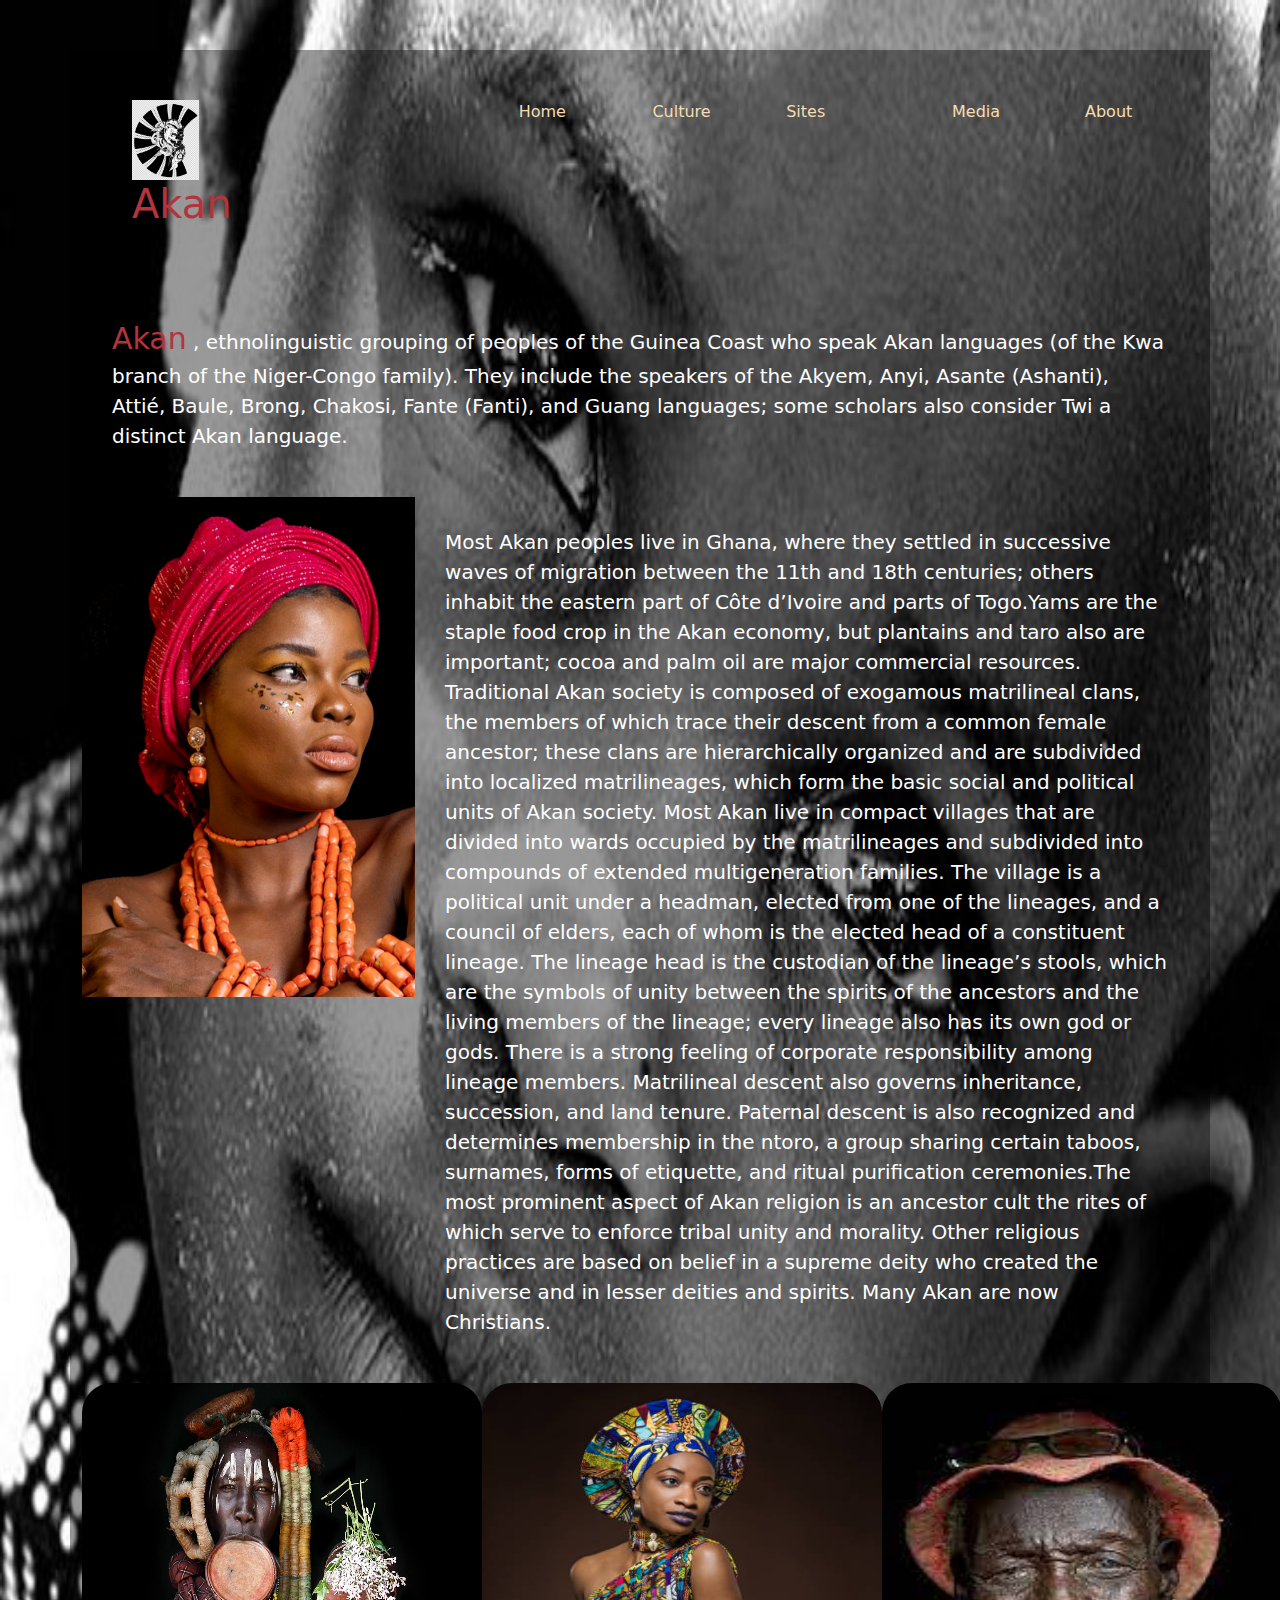
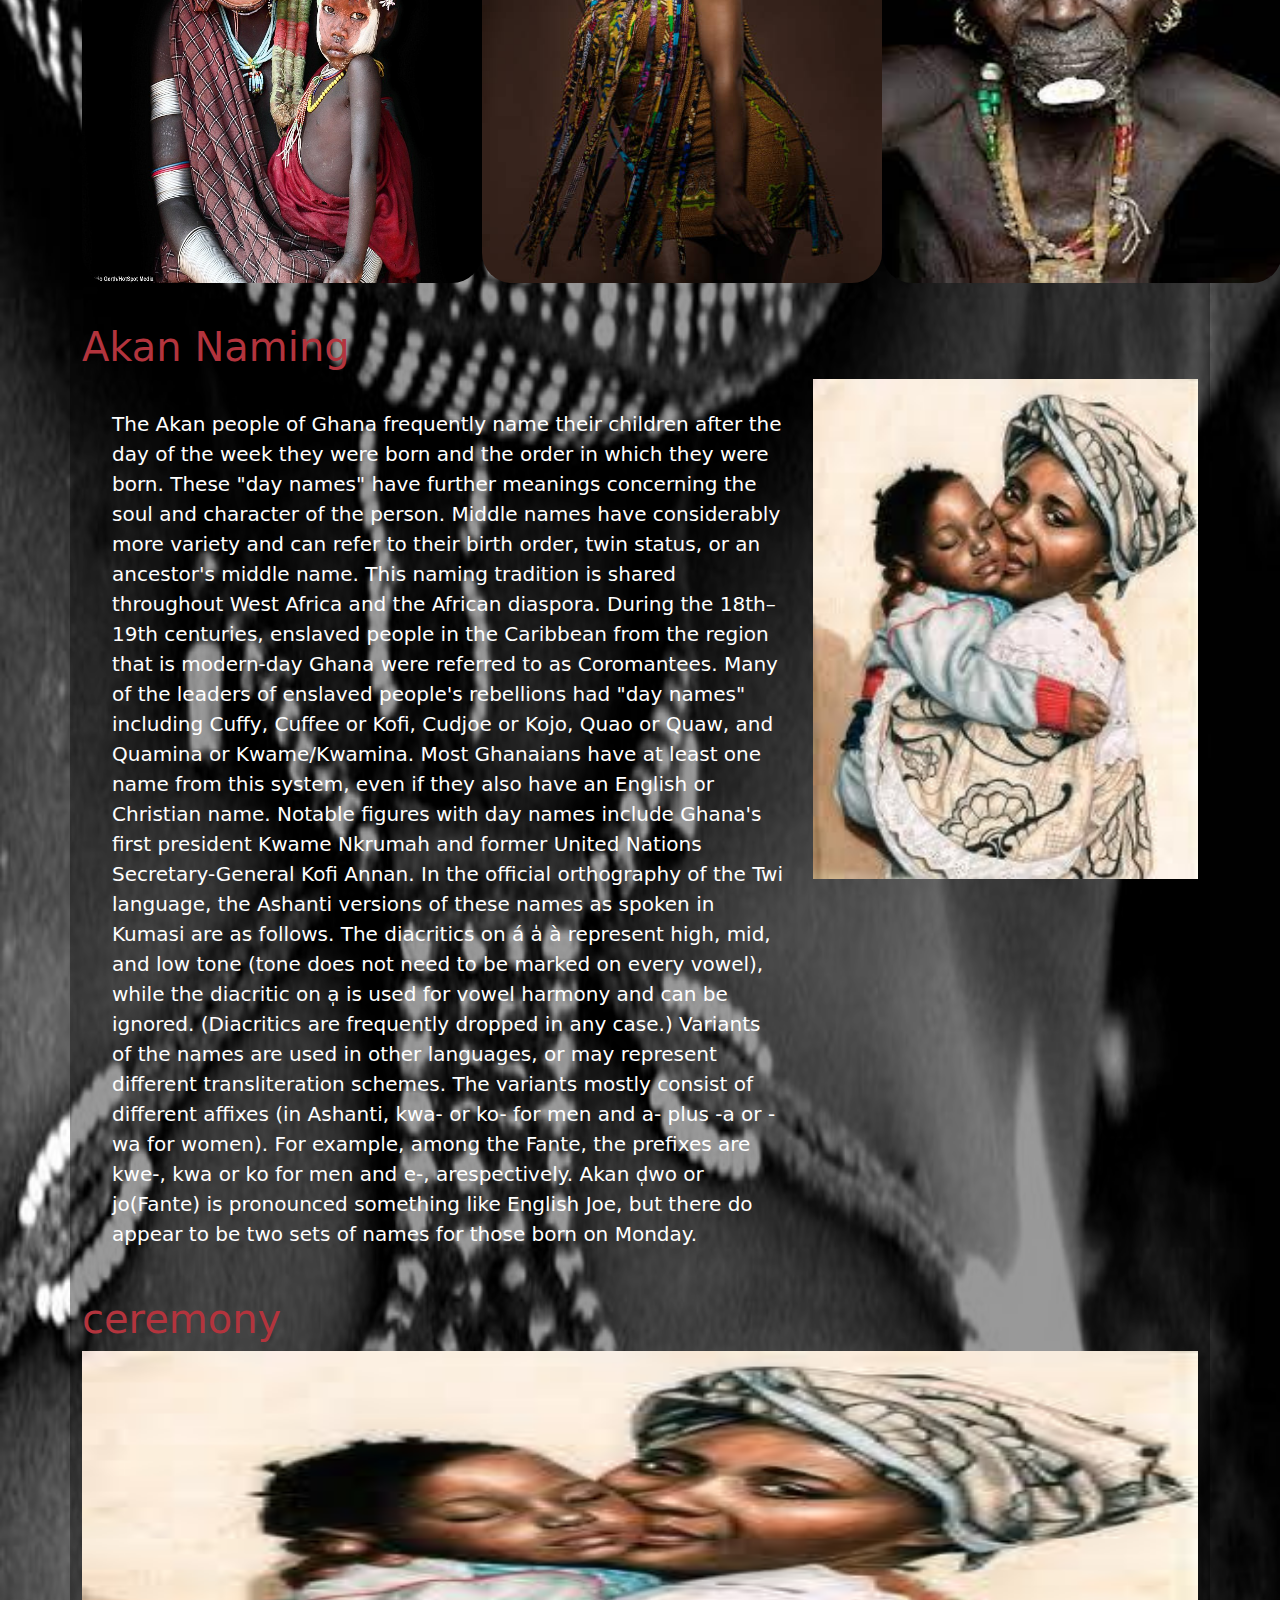
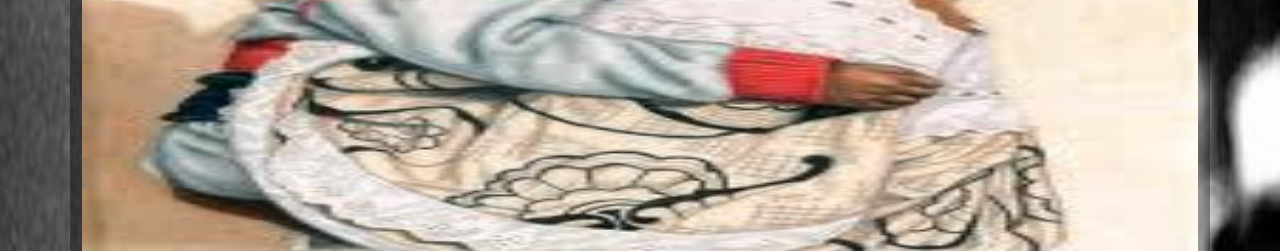
==== akan.html @ c2993069 "styled the about akan section and added naming history" ====
<!DOCTYPE html>
<html lang="en">

<head>
    <meta charset="UTF-8">
    <meta http-equiv="X-UA-Compatible" content="IE=edge">
    <meta name="viewport" content="width=device-width, initial-scale=1.0">
    <link rel="stylesheet" href="akan.css">
    <script src="js/bootstrap.bundle.js"></script>
    <link rel="stylesheet" href="akan.js">
    <link rel="stylesheet" href="css/bootstrap.css">
    <link rel="stylesheet" href="https://pro.fontawesome.com/releases/v5.10.0/css/all.css"
        integrity="sha384-AYmEC3Yw5cVb3ZcuHtOA93w35dYTsvhLPVnYs9eStHfGJvOvKxVfELGroGkvsg+p" crossorigin="anonymous" />
    <title>Akan</title>
</head>

<body>

    <!-- Start of navigation -->
    <div class="container">
        <div class="head">
            <div class="row">
                <div class="col-md-4">
                    <div class="col-md-7">
                        <div id="image">
                            <img src="img/akan.png" alt="image" height="80px">
                            <h1>Akan</h1>
                        </div>
                    </div>


                </div>
                <div class="col-md-5" id="navigation">
                    <ul>
                        <div class="row">
                            <div class="col-md-4">
                                <li><a href="index.html">Home</a></li>

                            </div>

                            <div class="col-md-4">
                                <li><a href="">Culture</a></li>

                            </div>

                            <div class="col-md-4">
                                <li><a href="">Sites</a></li>

                            </div>
                        </div>
                    </ul>

                </div>

                <div class="col-md-3" id="navigation">
                    <ul>
                        <div class="row">

                            <div class="col-md-7">
                                <li><a href="">Media</a></li>

                            </div>

                            <div class="col-md-5">
                                <li><a href="">About</a></li>

                            </div>
                        </div>
                    </ul>

                </div>

            </div>
        </div>

        <!-- End of navigation -->


        <!-- Start of more on Akan -->

        <div id="more">
            <div class="more">
                <p id="paragraph">
                    <span>Akan</span>
                    , ethnolinguistic grouping of peoples of the Guinea Coast who speak Akan languages (of the Kwa
                    branch of the Niger-Congo family). They include the
                    speakers of the Akyem, Anyi, Asante (Ashanti), Attié, Baule, Brong, Chakosi, Fante (Fanti), and
                    Guang languages; some scholars also consider Twi a distinct Akan language.
                </p>
            </div>
        </div>

        <div class="content">
            <div id="content">
                <div id="flex">
                    <div class="flex">

                        <img src="img/land00.jpg" alt="image" height="500px">

                    </div>

                    <div class="flex">
                        <p id="paragraph">
                            Most Akan peoples live in Ghana, where they settled in successive waves of migration between the 11th and 18th centuries; others inhabit the eastern part of Côte d’Ivoire and parts of Togo.Yams are the staple food crop in the Akan economy, but plantains and taro also are important; cocoa and palm oil are major commercial resources.

                            Traditional Akan society is composed of exogamous matrilineal clans, the members of which trace their descent from a common female ancestor; these clans are hierarchically organized and are subdivided into localized matrilineages, which form the basic social and political units of Akan society. Most Akan live in compact villages that are divided into wards occupied by the matrilineages and subdivided into compounds of extended multigeneration families. The village is a political unit under a headman, elected from one of the lineages, and a council of elders, each of whom is the elected head of a constituent lineage. The lineage head is the custodian of the lineage’s stools, which are the symbols of unity between the spirits of the ancestors and the living members of the lineage; every lineage also has its own god or gods. There is a strong feeling of corporate responsibility among lineage members. Matrilineal descent also governs inheritance, succession, and land tenure. Paternal descent is also recognized and determines membership in the ntoro, a group sharing certain taboos, surnames, forms of etiquette, and ritual purification ceremonies.The most prominent aspect of Akan religion is an ancestor cult the rites of which serve to enforce tribal unity and morality. Other religious practices are based on belief in a supreme deity who created the universe and in lesser deities and spirits. Many Akan are now Christians.
                        </p>

                    </div>
                </div>

            </div>
        </div>


        <!-- Stop of more on Akan  -->

        <!-- Start of Display -->

        <div class="disp">
            <div id="disp">
                <div class="flex0">
                    <img src="img/02.jpg" alt="img">
                </div>

                <div class="flex0">
                    <img src="img/01.jpg" alt="img">
                </div>

                <div class="flex0">
                    <img src="img/03.jpeg" alt="img">
                </div>
            </div>
        </div>

          <!-- End of Display -->



        <!-- Start of content -->

        <!-- <div class="namimg">
            <div id="naming">
                
                
            </div>
        </div> -->


        <div class="content">
            <div id="content">
                <div class="box">
                    <div id="box">
                        <h1>Akan Naming</h1>
                    </div>
                </div>
                <div id="flex">


                    <div class="flex">
                        <p id="paragraph">
                            The Akan people of Ghana frequently name their children after the day of the week they were born and the order in which they were born. These "day names" have further meanings concerning the soul and character of the person. Middle names have considerably more variety and can refer to their birth order, twin status, or an ancestor's middle name.

                            This naming tradition is shared throughout West Africa and the African diaspora. During the 18th–19th centuries, enslaved people in the Caribbean from the region that is modern-day Ghana were referred to as Coromantees. Many of the leaders of enslaved people's rebellions had "day names" including Cuffy, Cuffee or Kofi, Cudjoe or Kojo, Quao or Quaw, and Quamina or Kwame/Kwamina.
                            
                            Most Ghanaians have at least one name from this system, even if they also have an English or Christian name. Notable figures with day names include Ghana's first president Kwame Nkrumah and former United Nations Secretary-General Kofi Annan.
                            
                            In the official orthography of the Twi language, the Ashanti versions of these names as spoken in Kumasi are as follows. The diacritics on á a̍ à represent high, mid, and low tone (tone does not need to be marked on every vowel), while the diacritic on a̩ is used for vowel harmony and can be ignored. (Diacritics are frequently dropped in any case.) Variants of the names are used in other languages, or may represent different transliteration schemes. The variants mostly consist of different affixes (in Ashanti, kwa- or ko- for men and a- plus -a or -wa for women). For example, among the Fante, the prefixes are kwe-, kwa or ko for men and e-, arespectively. Akan d̩wo or jo(Fante) is pronounced something like English Joe, but there do appear to be two sets of names for those born on Monday.
                        </p>

                    </div>

                    <div class="flex">

                        <img src="img/land2.jpg" alt="image" height="500px">
                        

                    </div>
                </div>

            </div>
            <div class="ceremony">
                <h1>ceremony</h1>

                <img src="img/land2.jpg" alt="image" width="100%" height="500px">

            </div>
           
        </div>



        <!-- Stop of content -->

        


    </div>


    <script src="js/script.js"></script>
</body>

</html>
---- akan.css ----
*{
    text-decoration: none;
    list-style: none;
}
html{
    scroll-behavior: smooth;
}
h1{
    color: rgb(179,52,61);
    font-weight: bolder;
}
.row a{
    text-decoration: none;
    padding: 8px;
    color: wheat;
    transition: .6 ease-in-out;
}
.row a:hover{
    background-color:  rgb(179,52,61);
    color: white;
    padding: 20px;
    border-radius: 20px;
}


.head{
    margin-top: 50px;
    list-style: none;
    padding: 50px;
    
    /* background-color: aquamarine; */
}
.container{
    background-color: rgba(0, 0, 0, 0.4);
    background-size: 100% 100%;
    background-repeat: no-repeat;
    height: auto;   
    
}
body{
    background-image: url("img/kid.jpg");
    background-size: 100% 100%;
    background-repeat: no-repeat;
    height: auto; 
    
}

/* end of Navigation */


#paragraph{
    color: white;
    padding: 30px;
    font-size: 20px;
    
}
#paragraph:hover{
    color:wheat;
    font-size: 30px;
    background-color: rgba(0, 0, 0, 0.9);
    /* background-image: url("img/kid.jpg"); */
    background-size: 100% 100%;
    background-repeat: no-repeat;
    border-radius: 30px;
 
   
    
}
span{
    color:  rgb(179,52,61);
    font-size: 30px;
}
#disp{
    display: flex;
    justify-content: space-evenly;
}
.flex{
    display: flex;
}
#flex{
    display: flex;
}
   
    

.flex0 img{
    width: 400px;
    height: 500px;
    border-radius: 30px;
    
}
.box{
    padding-top: 40px;
}
.ceremony img{
    align-items: center;
    justify-content: center;
}
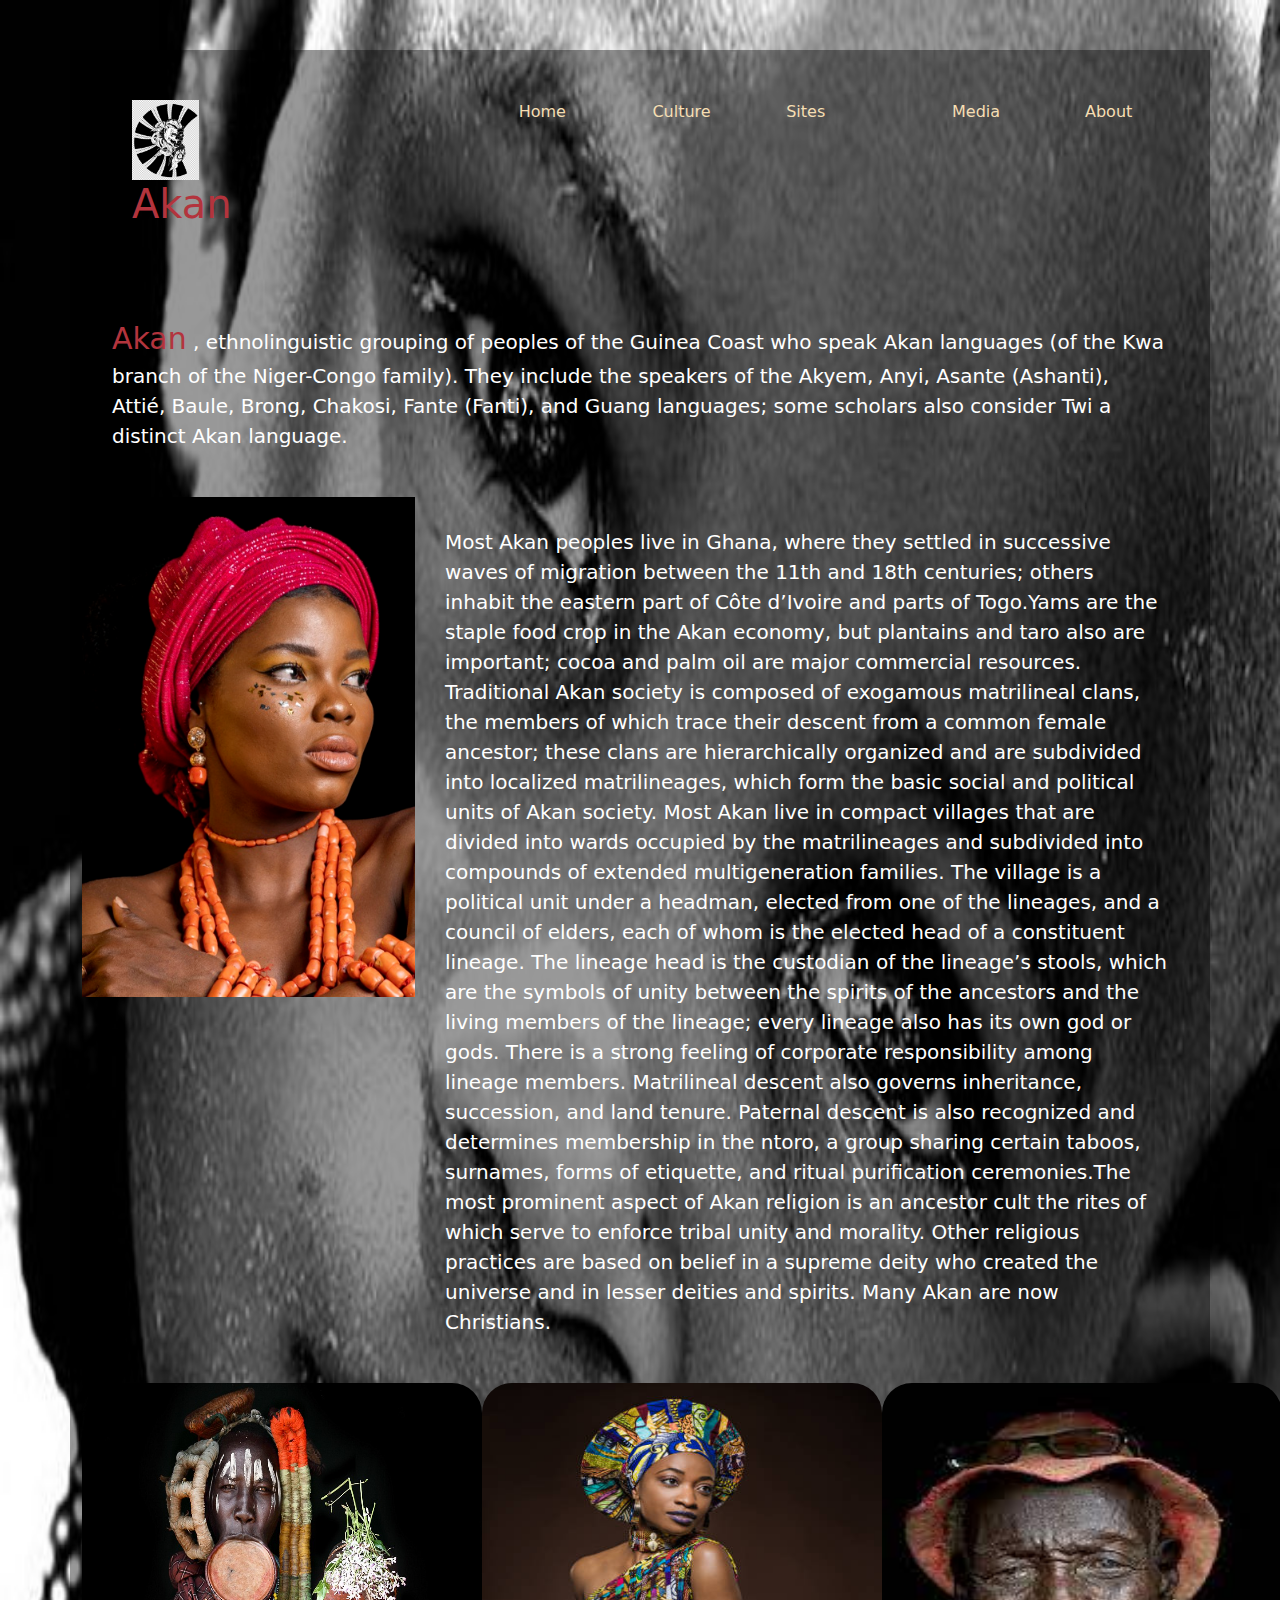
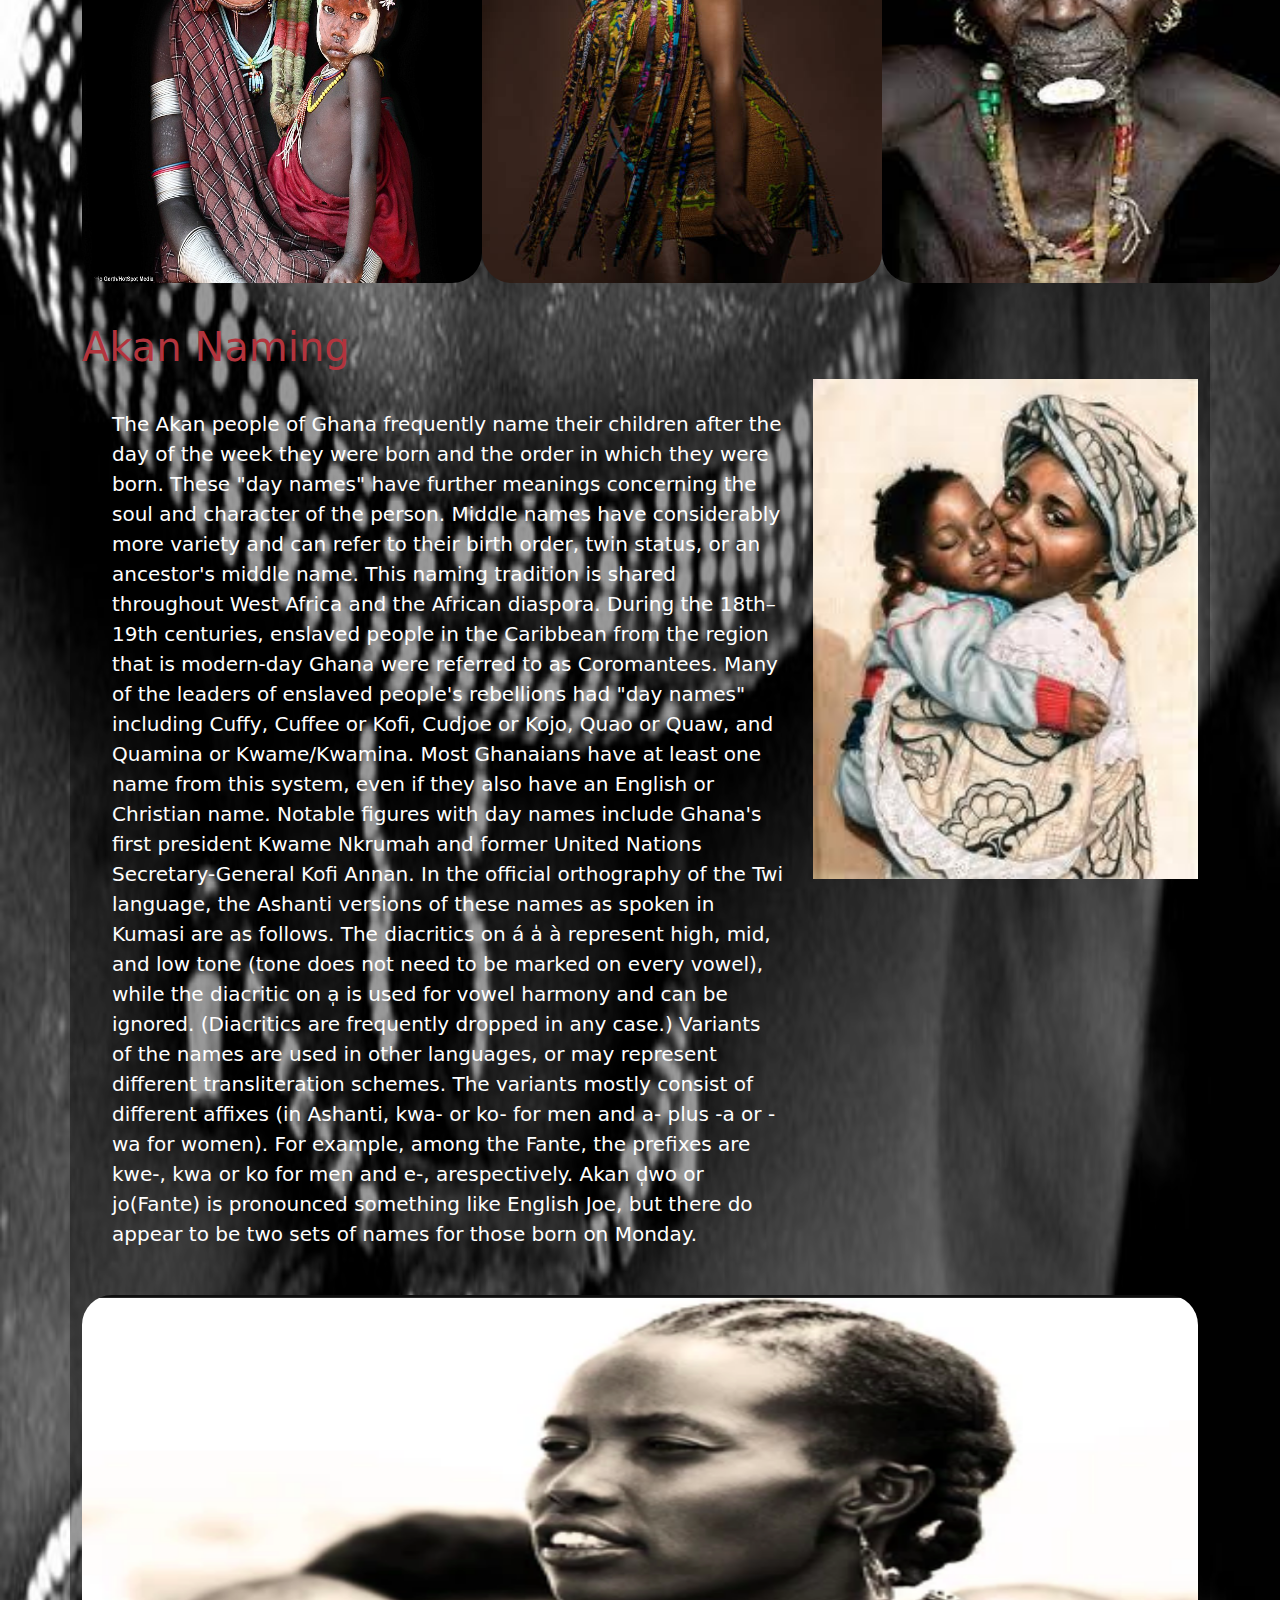
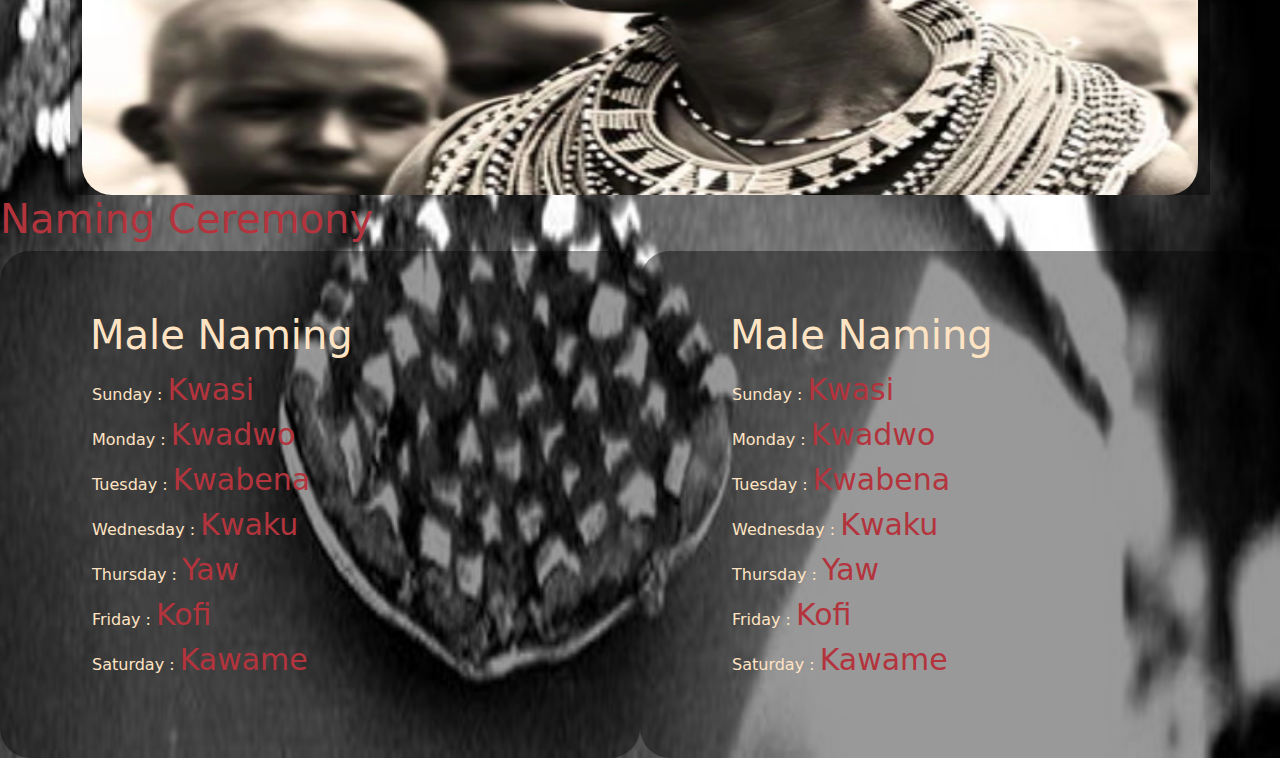
==== commit 9088baa5: "added a naming ceremony" ====
--- a/akan.html
+++ b/akan.html
@@ -147,7 +147,7 @@
         </div> -->
 
 
-        <div class="content">
+        
             <div id="content">
                 <div class="box">
                     <div id="box">
@@ -180,9 +180,9 @@
 
             </div>
             <div class="ceremony">
-                <h1>ceremony</h1>
-
-                <img src="img/land2.jpg" alt="image" width="100%" height="500px">
+                
+
+                <img src="img/New.png" alt="image" width="100%" height="500px">
 
             </div>
            
@@ -192,8 +192,97 @@
 
         <!-- Stop of content -->
 
-        
-
+        <div class="content">  
+            <div id="content">
+                <h1>Naming Ceremony</h1>
+            </div> 
+            <div class="name">
+                <div id="flex">
+                    <div id="fl">
+                    <h3>Male Naming</h3>
+                    <ol>
+                        <li>
+                            Sunday : <span id="kawasi">Kwasi</span>
+ 
+                        </li>
+
+                        <li>
+                            Monday : <span id="kawasi">Kwadwo</span>
+ 
+                        </li>
+
+                        <li>
+                            Tuesday : <span id="kawasi">Kwabena</span>
+ 
+                        </li>
+
+                        <li>
+                            Wednesday : <span id="kawasi">Kwaku</span>
+ 
+                        </li>
+
+                        <li>
+                            Thursday : <span id="kawasi">Yaw</span>
+ 
+                        </li>
+
+                        <li>
+                            Friday : <span id="kawasi">Kofi</span>
+ 
+                        </li>
+
+                        <li>
+                            Saturday : <span id="kawasi">Kawame</span>
+ 
+                        </li>
+                  
+                    </ol>
+                </div>
+
+                <div id="fl">
+                    <h3>Male Naming</h3>
+                    <ol>
+                        <li>
+                            Sunday : <span id="kawasi">Kwasi</span>
+ 
+                        </li>
+
+                        <li>
+                            Monday : <span id="kawasi">Kwadwo</span>
+ 
+                        </li>
+
+                        <li>
+                            Tuesday : <span id="kawasi">Kwabena</span>
+ 
+                        </li>
+
+                        <li>
+                            Wednesday : <span id="kawasi">Kwaku</span>
+ 
+                        </li>
+
+                        <li>
+                            Thursday : <span id="kawasi">Yaw</span>
+ 
+                        </li>
+
+                        <li>
+                            Friday : <span id="kawasi">Kofi</span>
+ 
+                        </li>
+
+                        <li>
+                            Saturday : <span id="kawasi">Kawame</span>
+ 
+                        </li>
+                  
+                    </ol>
+                </div>
+                
+
+            </div>
+        </div>
 
     </div>
 
--- a/akan.css
+++ b/akan.css
@@ -93,6 +93,29 @@
     padding-top: 40px;
 }
 .ceremony img{
-    align-items: center;
-    justify-content: center;
+  border-radius: 30px;
 }
+#fl{
+    width: 50%;
+    padding: 60px;
+    background-color: rgba(0, 0, 0, 0.4);
+    border-radius: 30px;
+  
+}
+#fl:hover{
+  
+    background-color: rgba(0, 0, 0, 0.9);
+    color: whitesmoke;
+  
+}
+#fl h3{
+    color: bisque;
+    font-size: 40px;
+    padding-left: 30px;
+}
+h3{
+    pad
+}
+#fl ol li{
+    color: bisque;
+}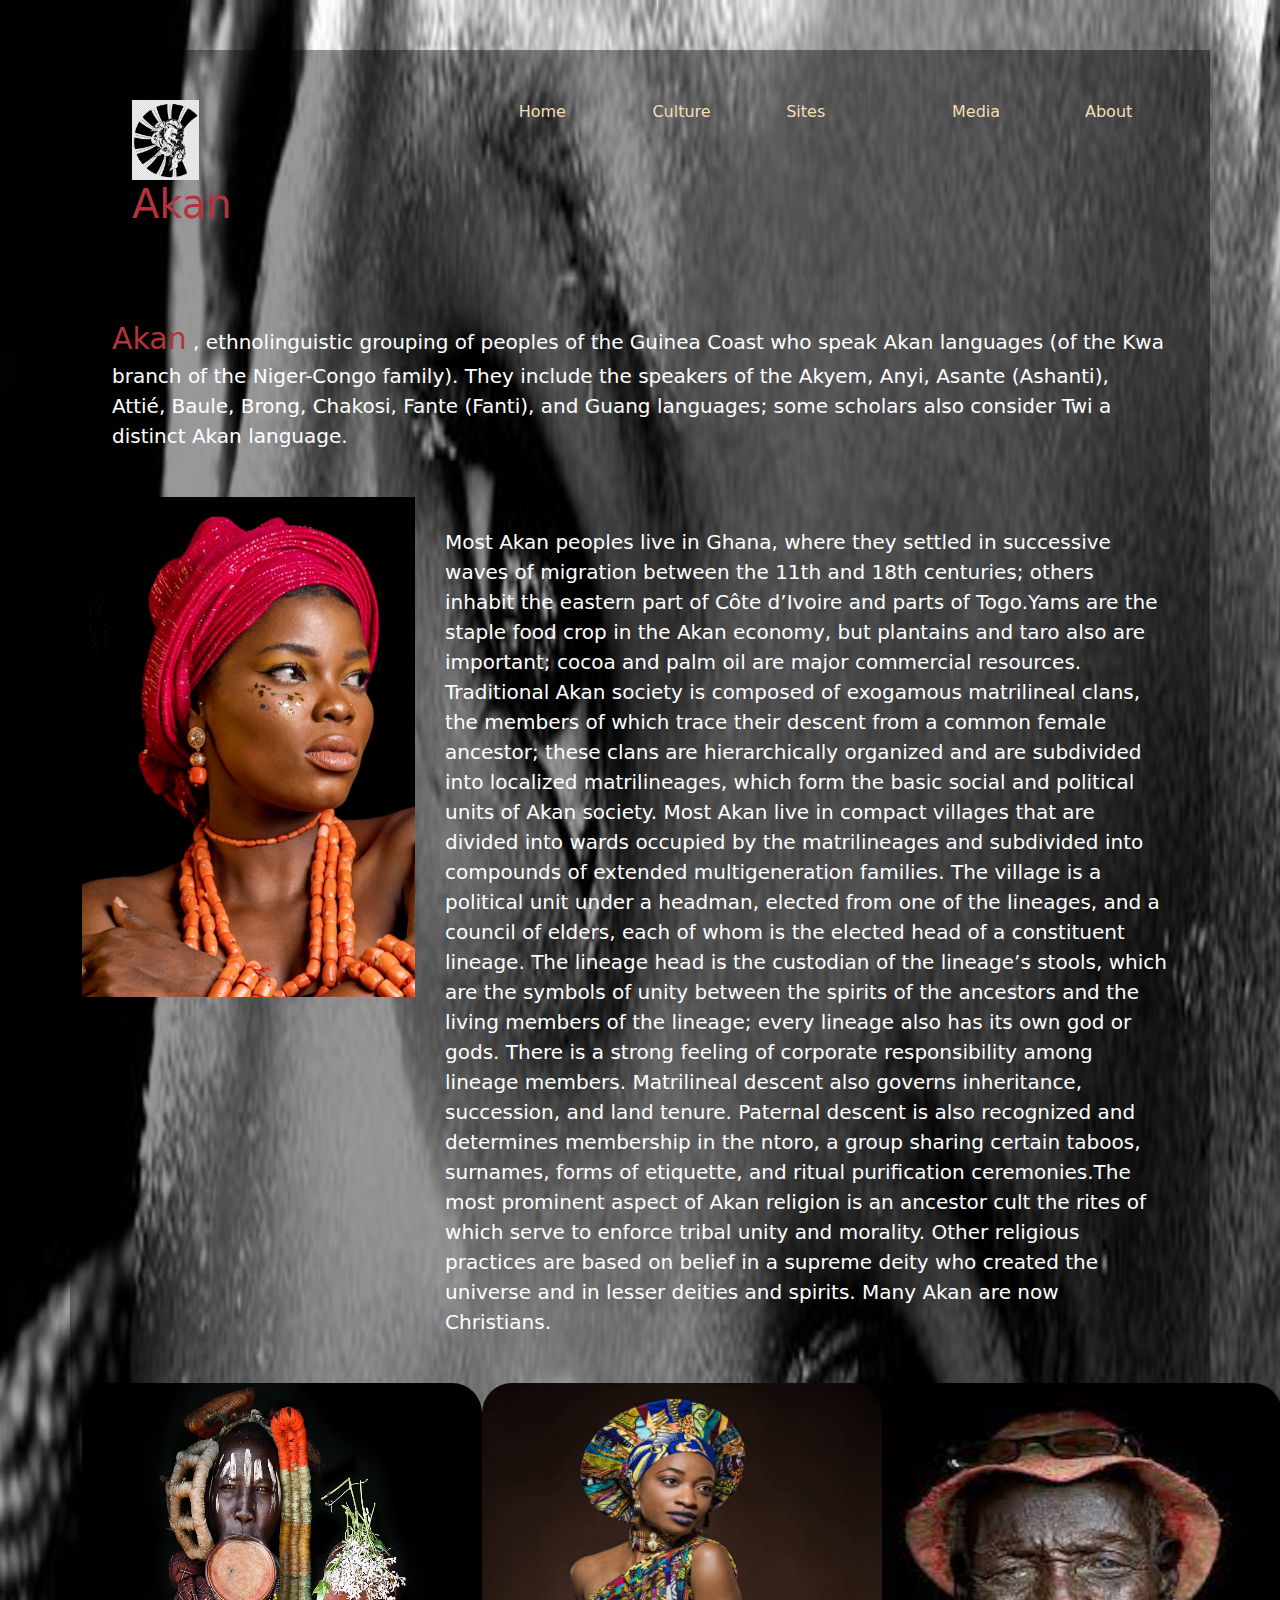
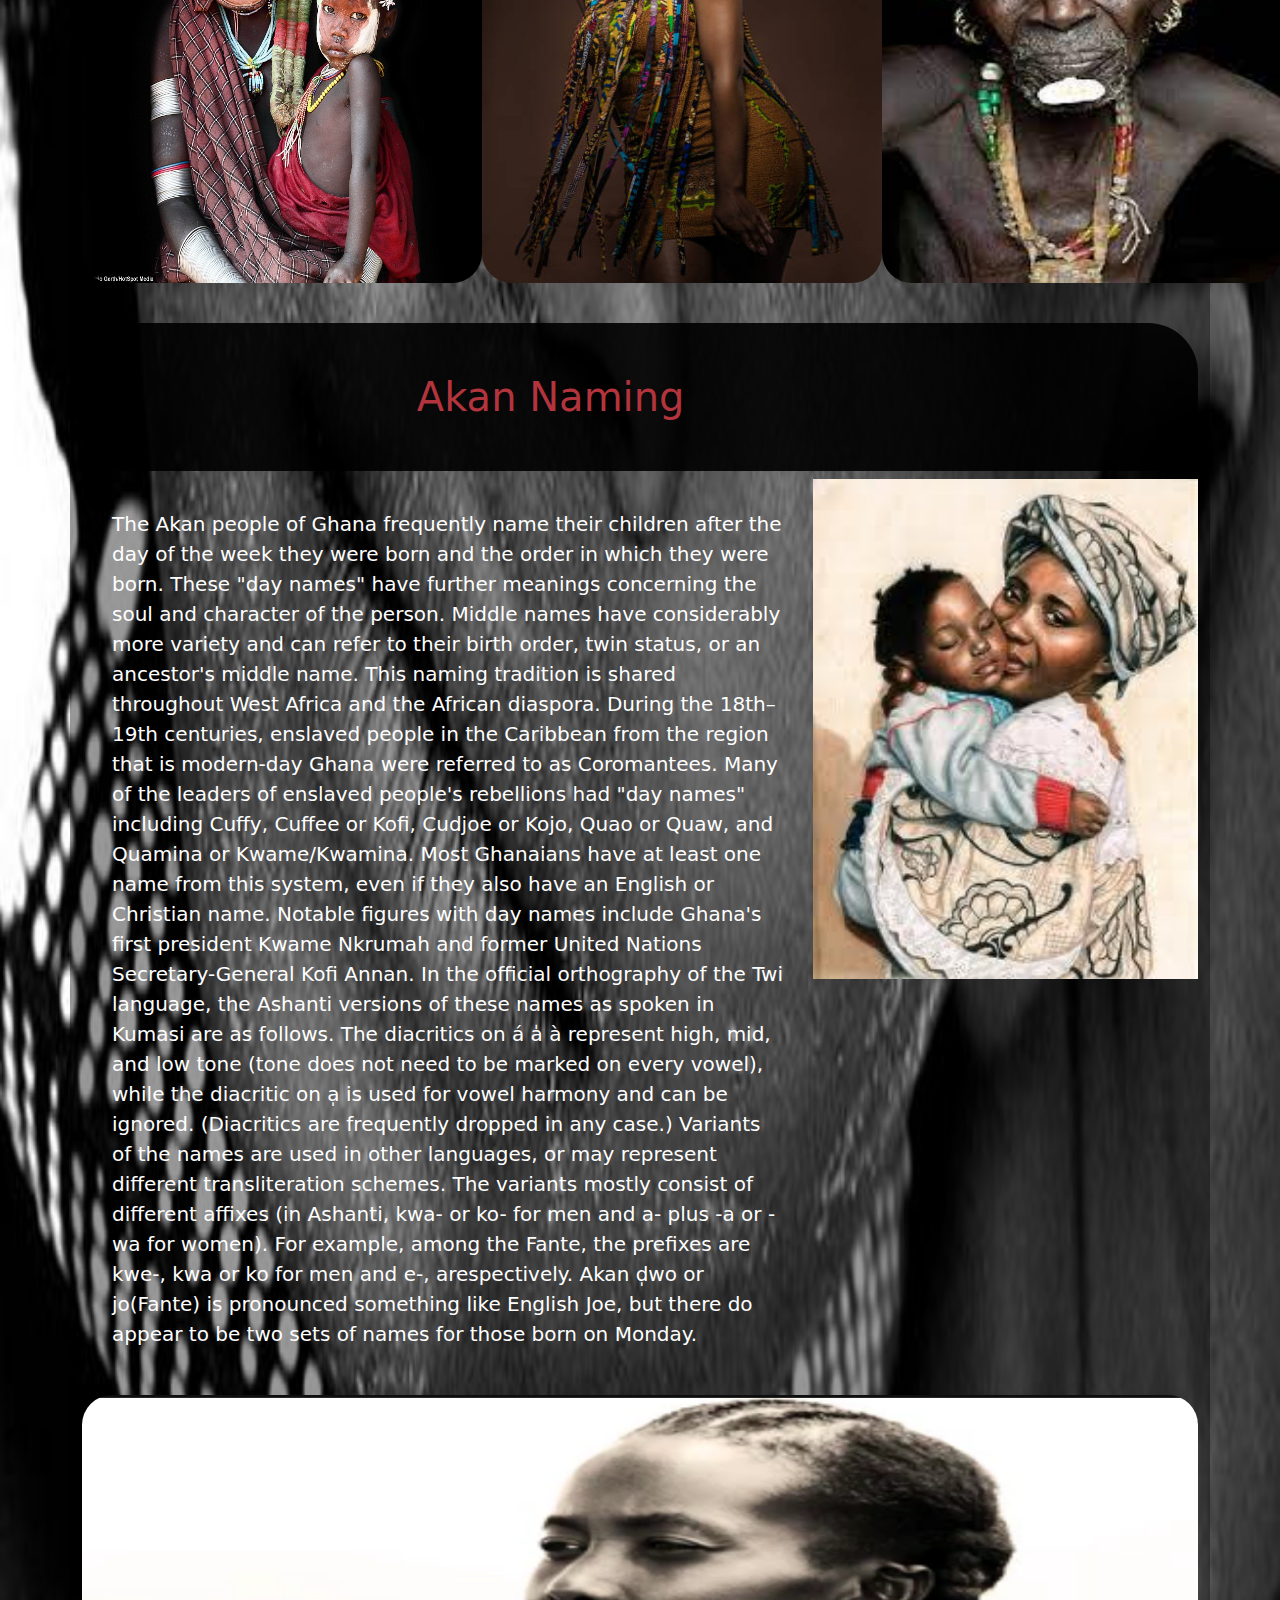
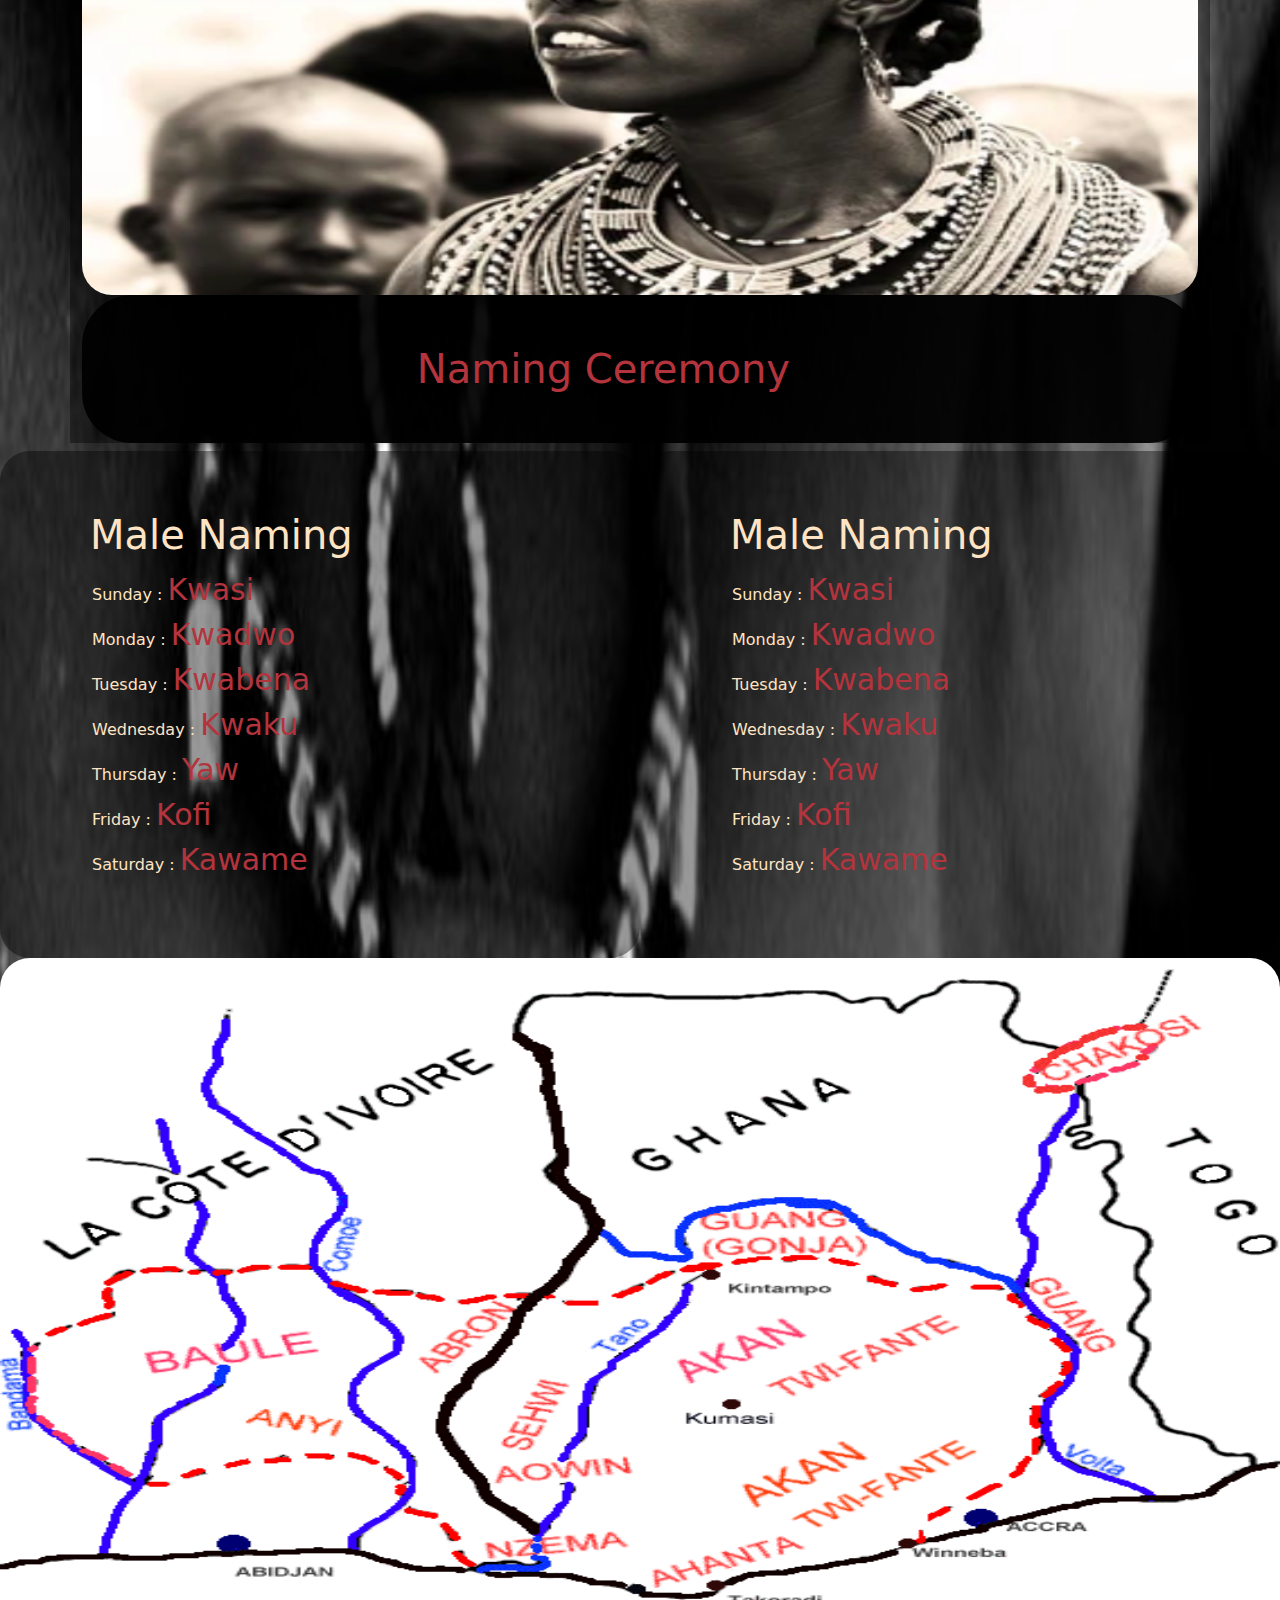
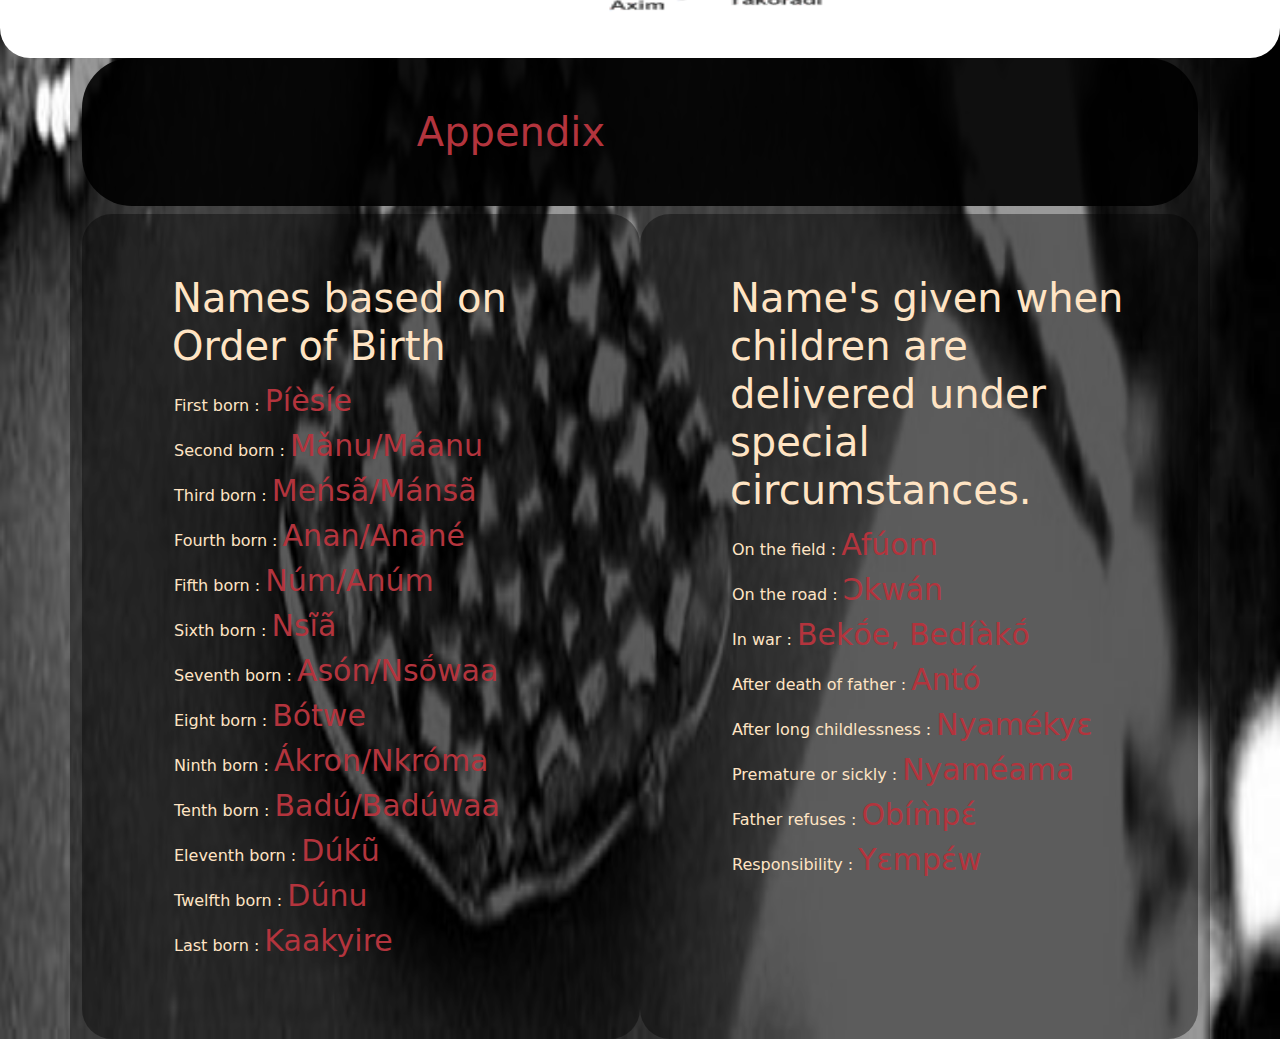
==== commit cac0330a: "adde a map and apendix" ====
--- a/akan.html
+++ b/akan.html
@@ -187,6 +187,7 @@
             </div>
            
         </div>
+    </div>
 
 
 
@@ -194,7 +195,9 @@
 
         <div class="content">  
             <div id="content">
-                <h1>Naming Ceremony</h1>
+                <div class="container">
+                    <h1>Naming Ceremony</h1>
+                </div>
             </div> 
             <div class="name">
                 <div id="flex">
@@ -284,8 +287,145 @@
             </div>
         </div>
 
+        <div class="ceremony">
+                
+
+            <img src="img/map.gif.crdownload" alt="image" width="100%" height="700px">
+
+        </div>
+
+    <div class="container">
+        <div class="content">  
+            <div id="content">
+                <h1>Appendix </h1>
+            </div> 
+            <div class="name">
+                <div id="flex">
+                    <div id="fl">
+                    <h3>Names based on Order of Birth</h3>
+                    <ol>
+                        <li>
+                            First born  : <span id="kawasi">Píèsíe</span>
+ 
+                        </li>
+
+                        <li>
+                            Second born  : <span id="kawasi">Mǎnu/Máanu</span>
+ 
+                        </li>
+
+                        <li>
+                            Third born   : <span id="kawasi">  Meńsã́/Mánsã</span>
+ 
+                        </li>
+
+                        <li>
+                            Fourth born  : <span id="kawasi">Anan/Anané</span>
+ 
+                        </li>
+
+                        <li>
+                            Fifth born : <span id="kawasi">Núm/Anúm</span>
+ 
+                        </li>
+
+                        <li>
+                            Sixth born   : <span id="kawasi">     Nsĩã́</span>
+ 
+                        </li>
+
+                        <li>
+                            Seventh born  : <span id="kawasi">  Asón/Nsṍwaa</span>
+ 
+                        </li>
+
+                        <li>
+                            Eight born    : <span id="kawasi">    Bótwe</span>
+ 
+                        </li>
+
+                        <li>
+                            Ninth born    : <span id="kawasi">   Ákron/Nkróma   </span>
+ 
+                        </li>
+
+                        <li>
+                            Tenth born     : <span id="kawasi">  Badú/Badúwaa</span>
+ 
+                        </li>
+
+                        <li>
+                            Eleventh born       : <span id="kawasi">   Dúkũ</span>
+ 
+                        </li>
+
+                        <li>
+                            Twelfth born     : <span id="kawasi">  Dúnu</span>
+ 
+                        </li>
+
+                        <li>
+                            Last born        : <span id="kawasi">  Kaakyire</span>
+ 
+                        </li>
+                  
+                    </ol>
+                </div>
+
+                <div id="fl">
+                    <h3>Name's given when children are delivered under special circumstances.</h3>
+                    <ol>
+                        <li>
+                            On the field   : <span id="kawasi"> Afúom    </span>
+ 
+                        </li>
+
+                        <li>
+                            On the road    : <span id="kawasi"> Ɔkwán     </span>
+ 
+                        </li>
+
+                        <li>
+                            In war    : <span id="kawasi"> Bekṍe, Bedíàkṍ </span>
+ 
+                        </li>
+
+                        <li>
+                            After death of father     : <span id="kawasi">  Antó      </span>
+ 
+                        </li>
+
+                        <li>
+                            After long childlessness   : <span id="kawasi"> Nyamékyε   </span>
+ 
+                        </li>
+
+                        <li>
+                            Premature or sickly  : <span id="kawasi">Nyaméama</span>
+ 
+                        </li>
+
+                        <li>
+                            Father refuses     : <span id="kawasi">Obím̀pέ   </span>
+ 
+                        </li>
+
+                        <li>
+                            Responsibility       : <span id="kawasi"> Yεmpέw   </span>
+ 
+                        </li>
+                  
+                    </ol>
+                </div>
+                
+
+            </div>
+        </div>
+
+
+
     </div>
-
+</div>
 
     <script src="js/script.js"></script>
 </body>
--- a/akan.css
+++ b/akan.css
@@ -113,8 +113,11 @@
     font-size: 40px;
     padding-left: 30px;
 }
-h3{
-    pad
+#content h1{
+    padding: 50px;
+    padding-left: 30%;
+    background-color: rgba(0, 0, 0, 0.9);
+    border-radius: 50px;
 }
 #fl ol li{
     color: bisque;
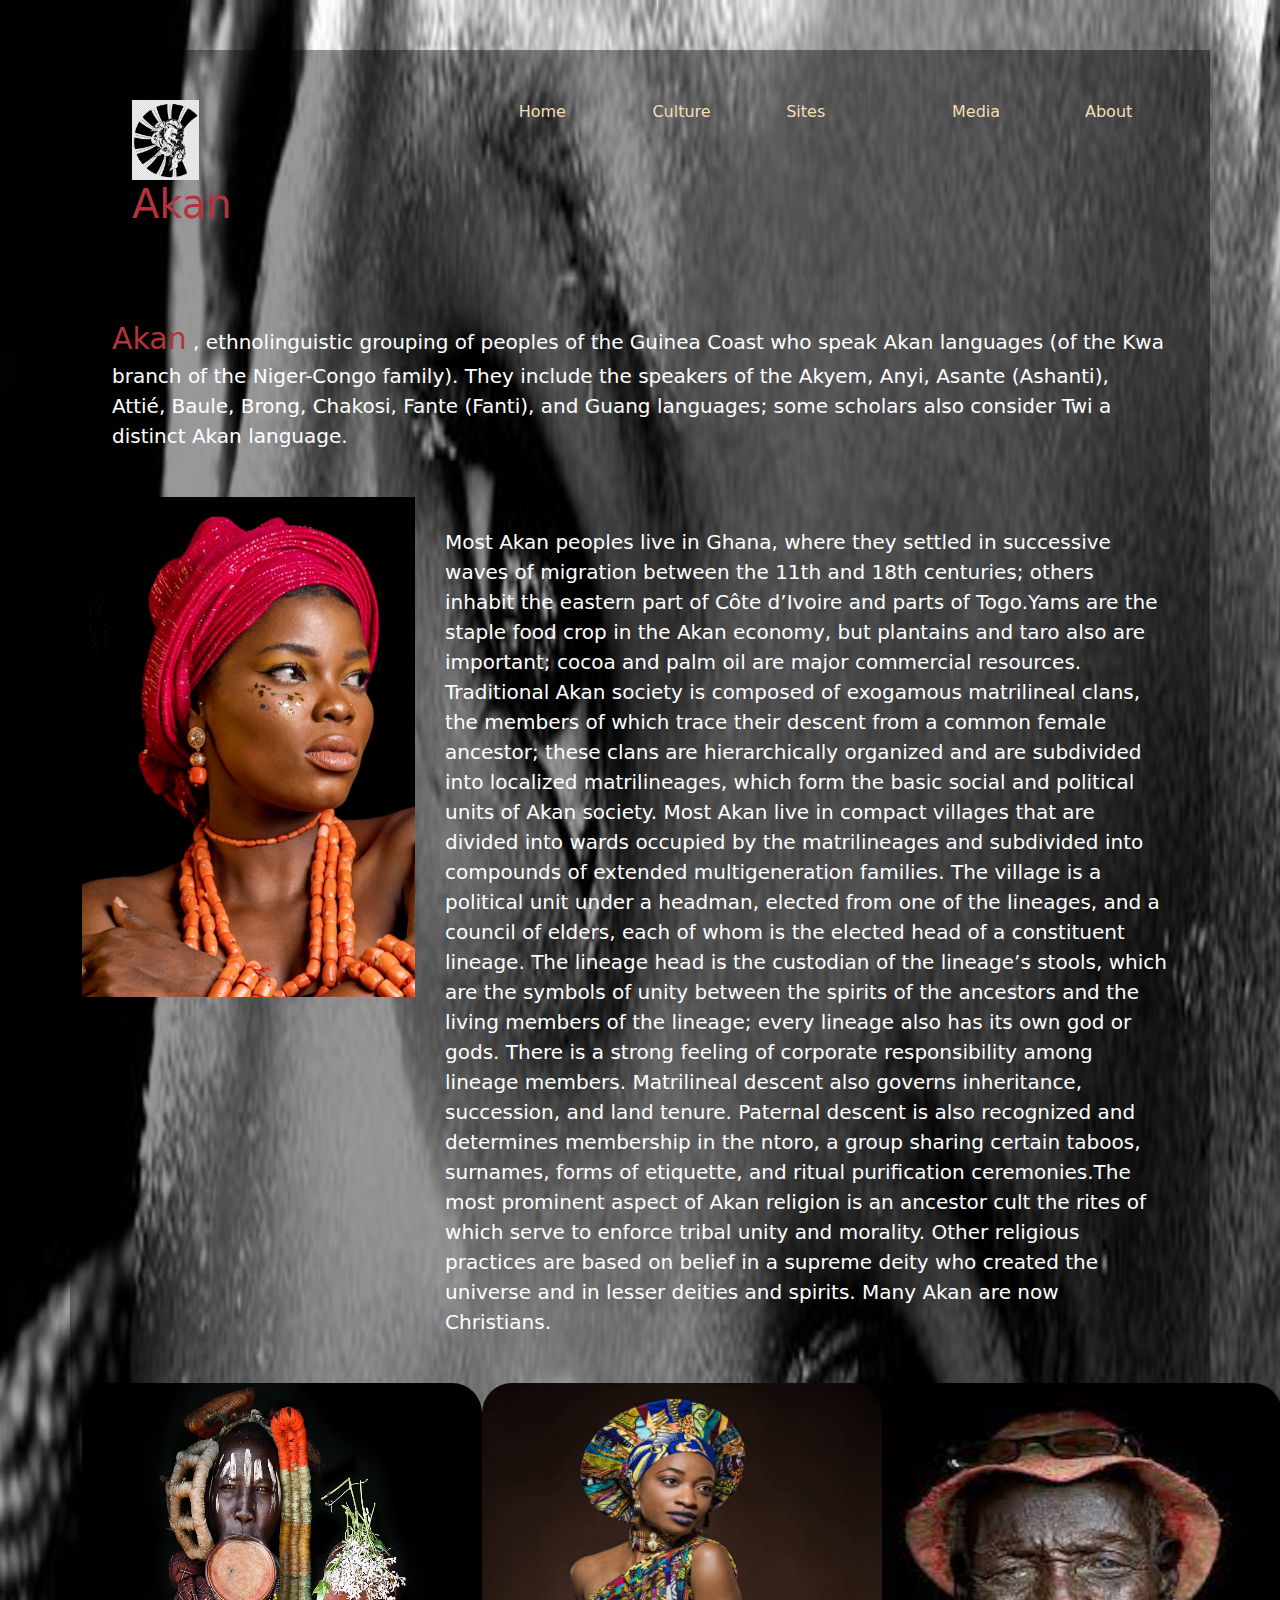
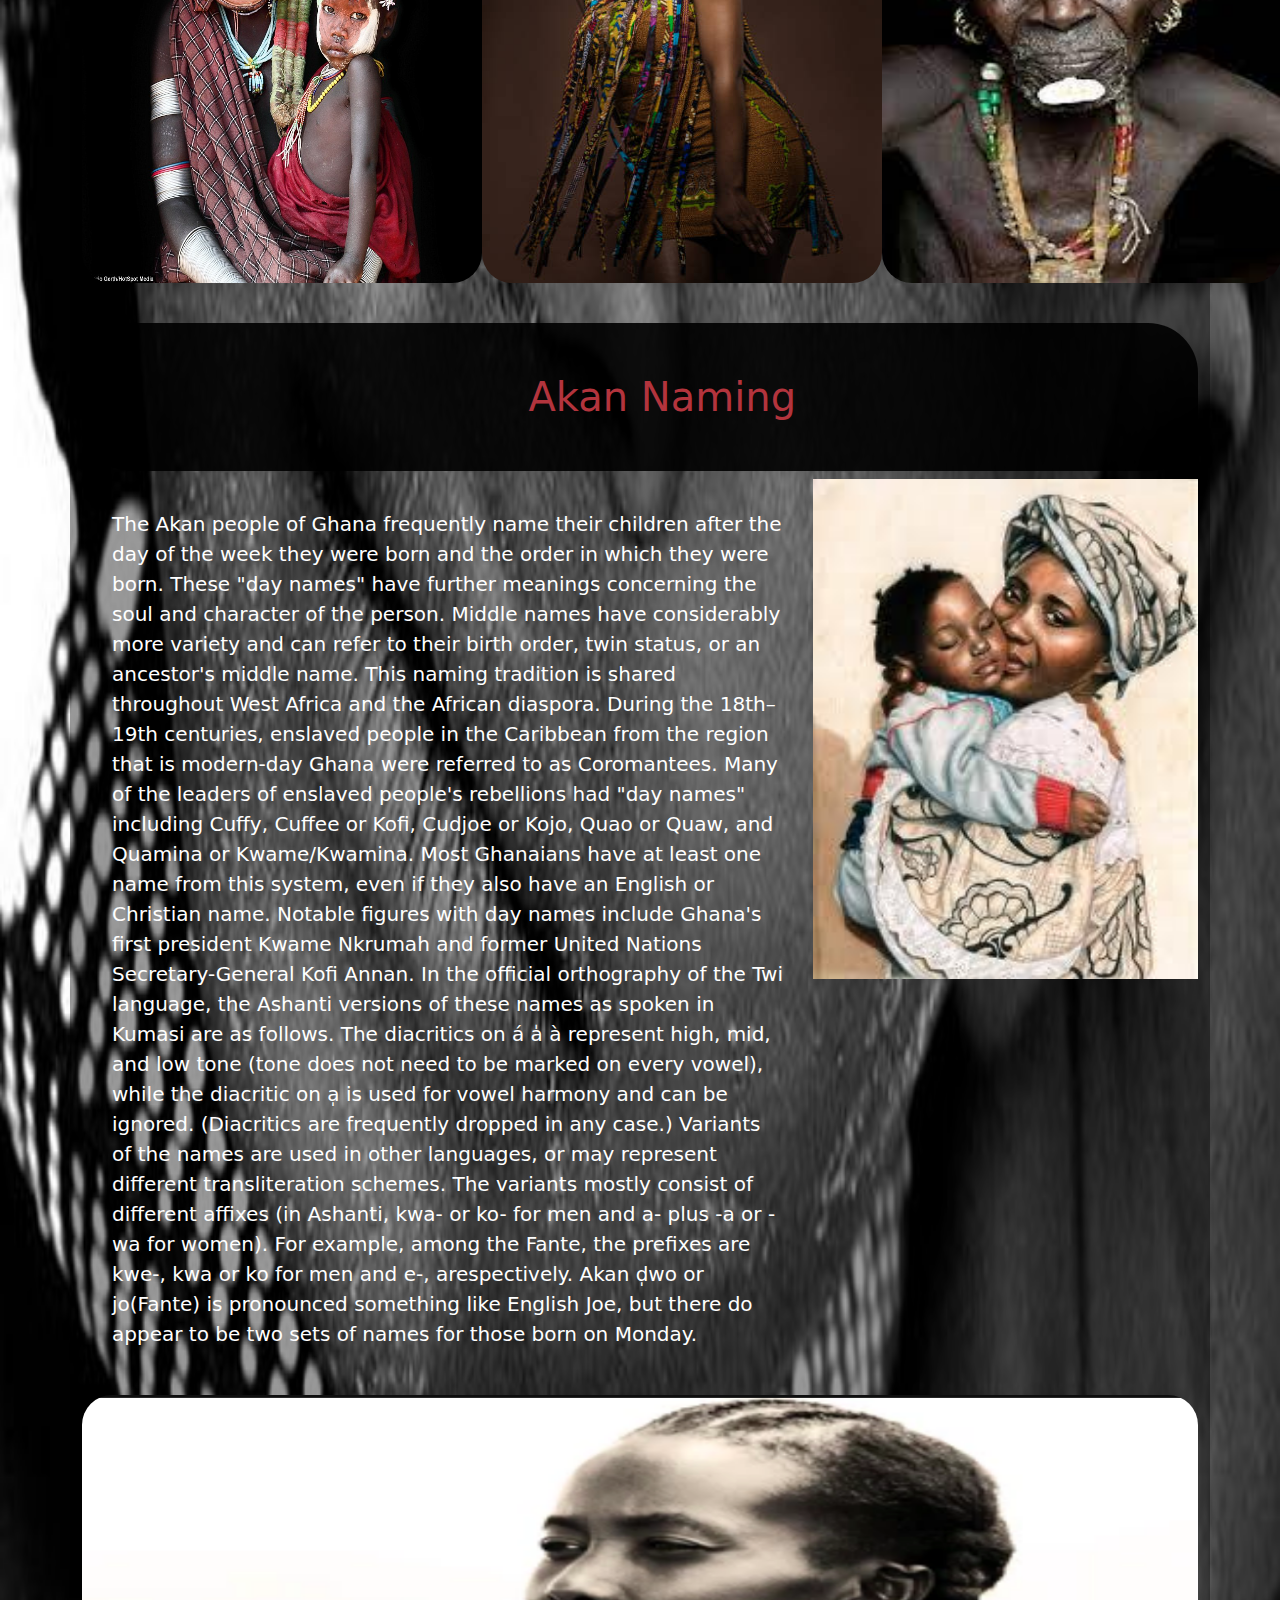
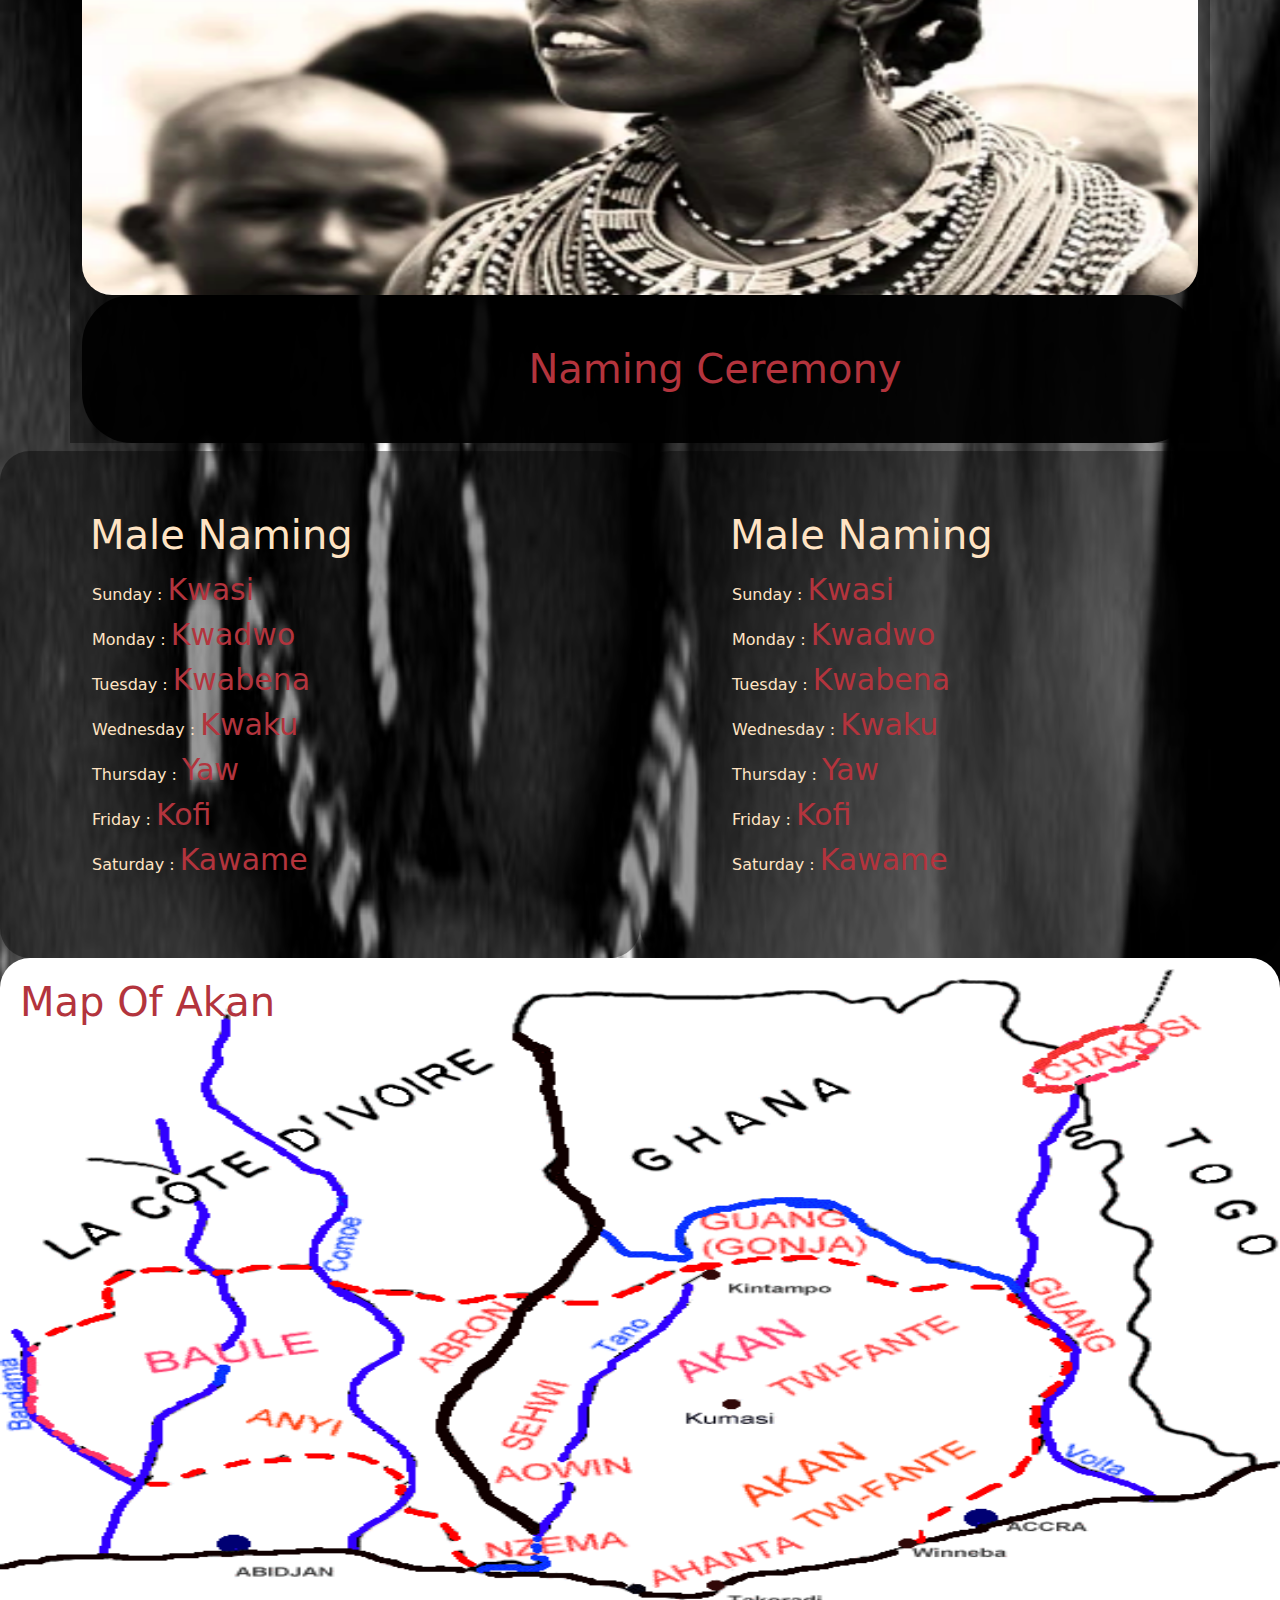
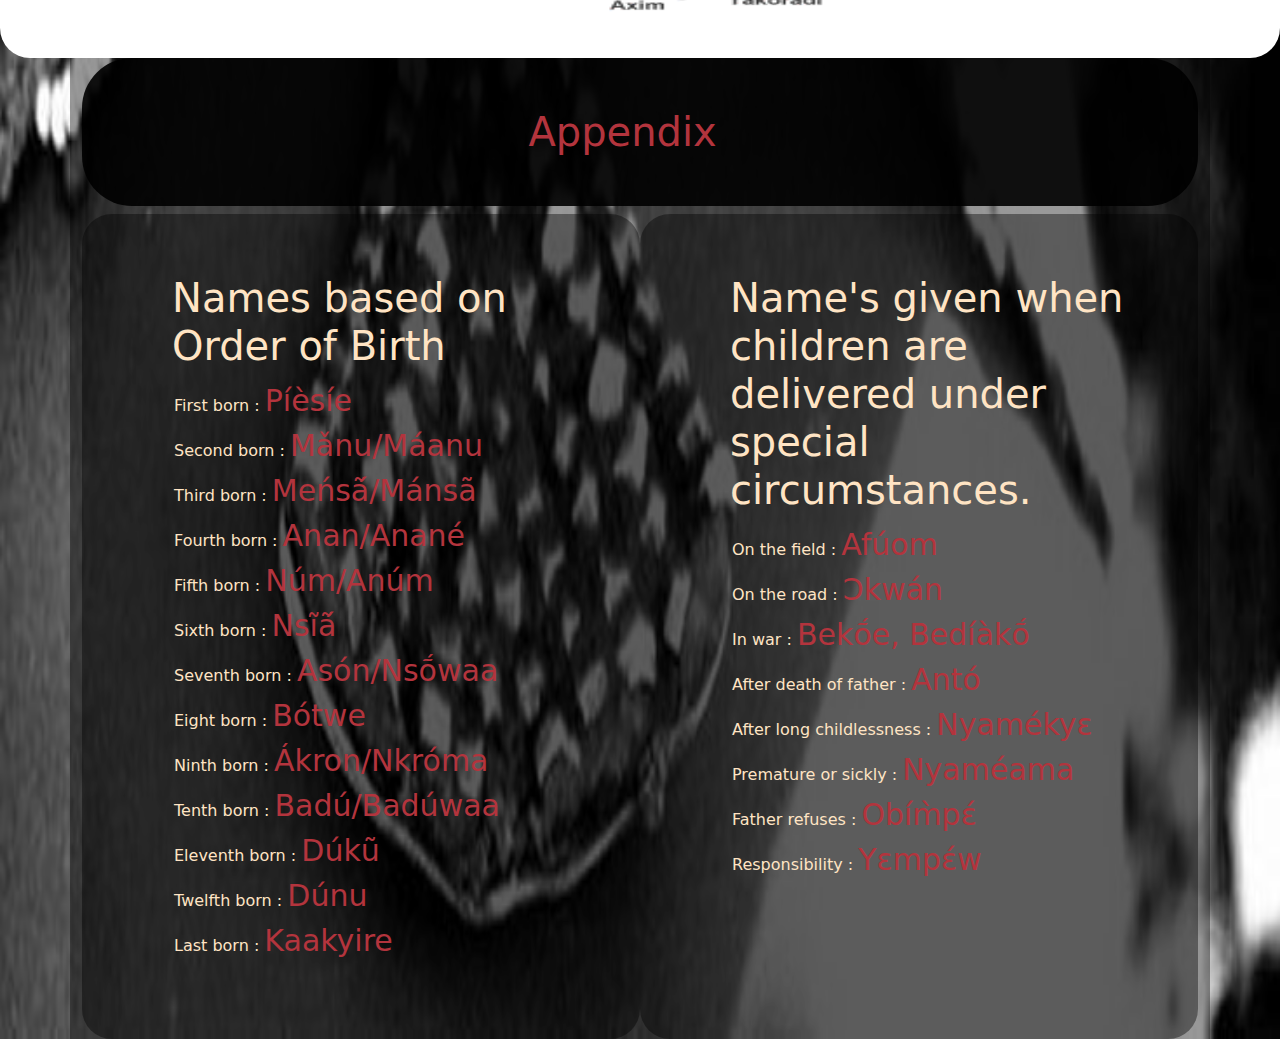
==== commit a80a0730: "added a background image as map and h1" ====
--- a/akan.html
+++ b/akan.html
@@ -287,10 +287,10 @@
             </div>
         </div>
 
-        <div class="ceremony">
-                
-
-            <img src="img/map.gif.crdownload" alt="image" width="100%" height="700px">
+        <div class="ceremonyx">
+                
+
+            <h1>Map Of Akan</h1>
 
         </div>
 
--- a/akan.css
+++ b/akan.css
@@ -20,6 +20,17 @@
     color: white;
     padding: 20px;
     border-radius: 20px;
+}
+.ceremonyx{
+    background: url("img/map.gif.crdownload");
+    height: 700px;
+    width: 100%;
+    background-repeat: no-repeat;
+    background-size: 100% 100%;
+    border-radius: 30px;
+}
+.ceremonyx h1{
+    padding: 20px;
 }
 
 
@@ -115,7 +126,7 @@
 }
 #content h1{
     padding: 50px;
-    padding-left: 30%;
+    padding-left: 40%;
     background-color: rgba(0, 0, 0, 0.9);
     border-radius: 50px;
 }
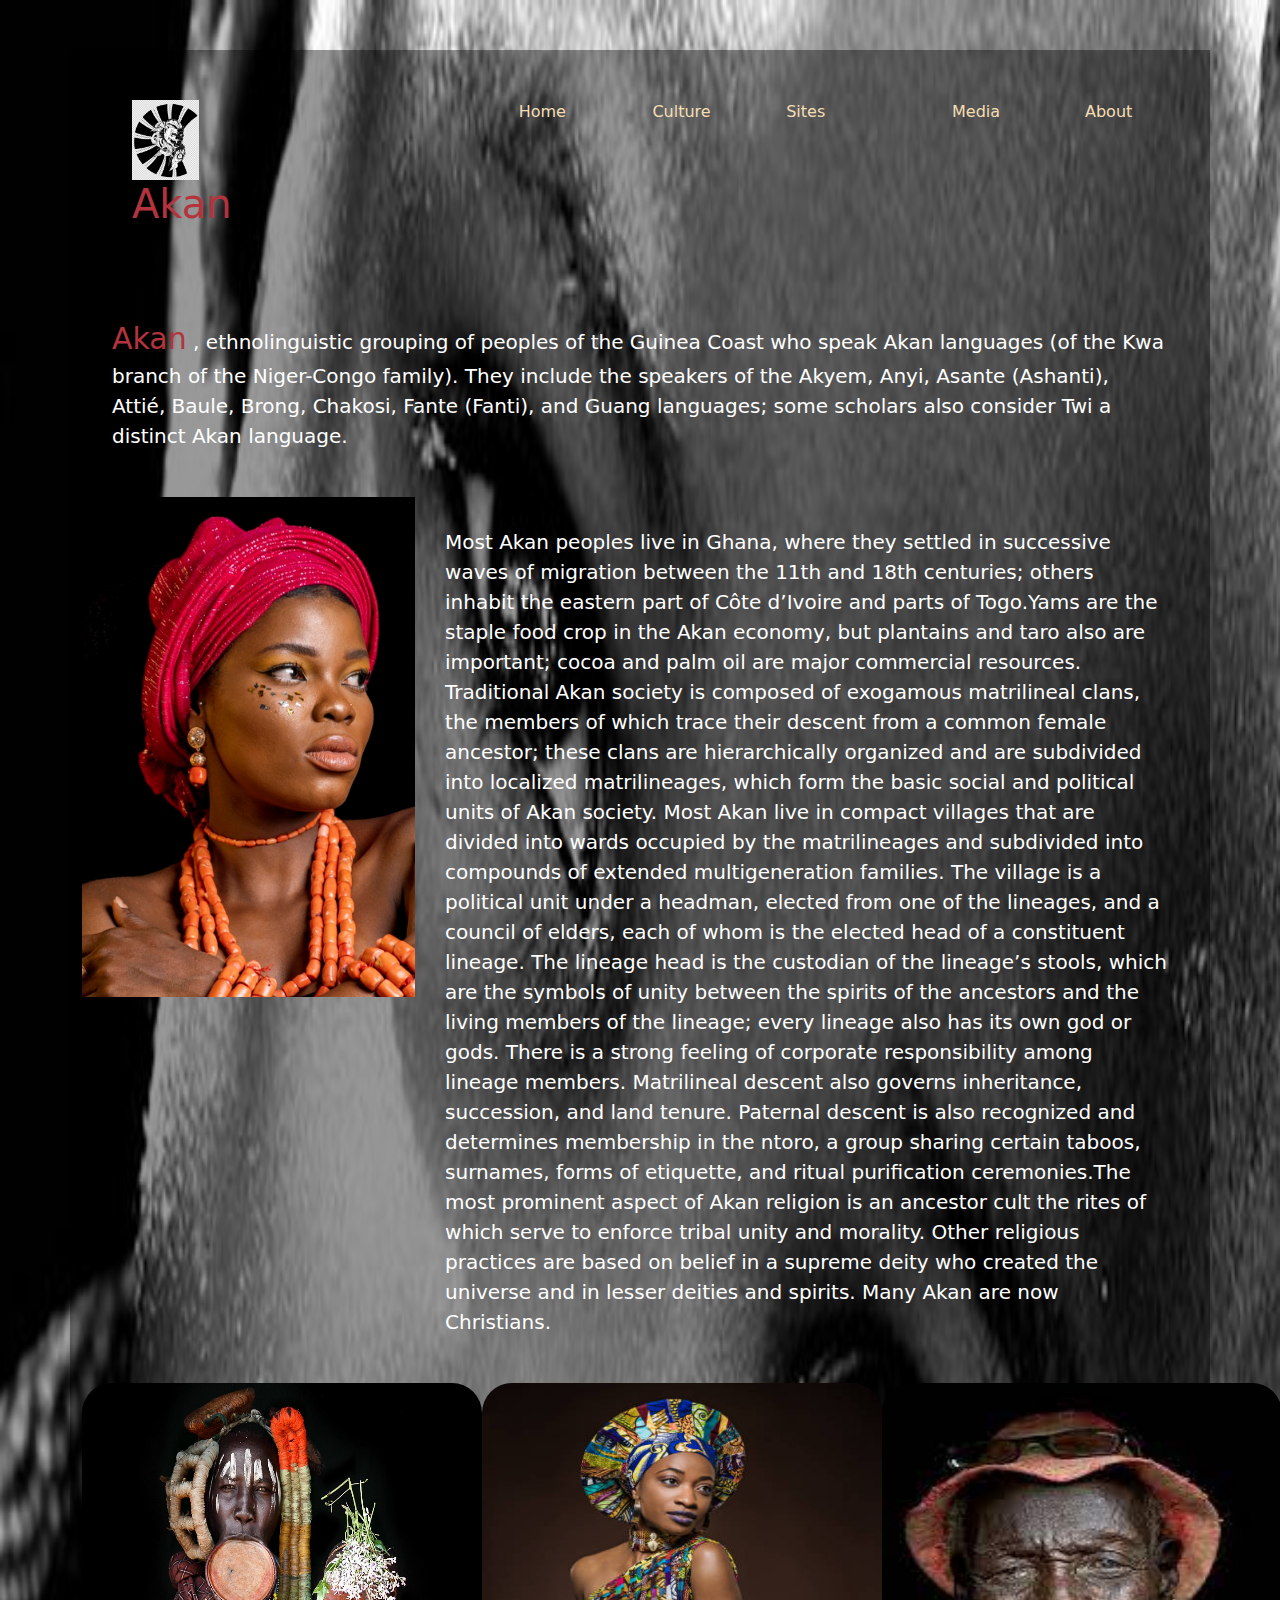
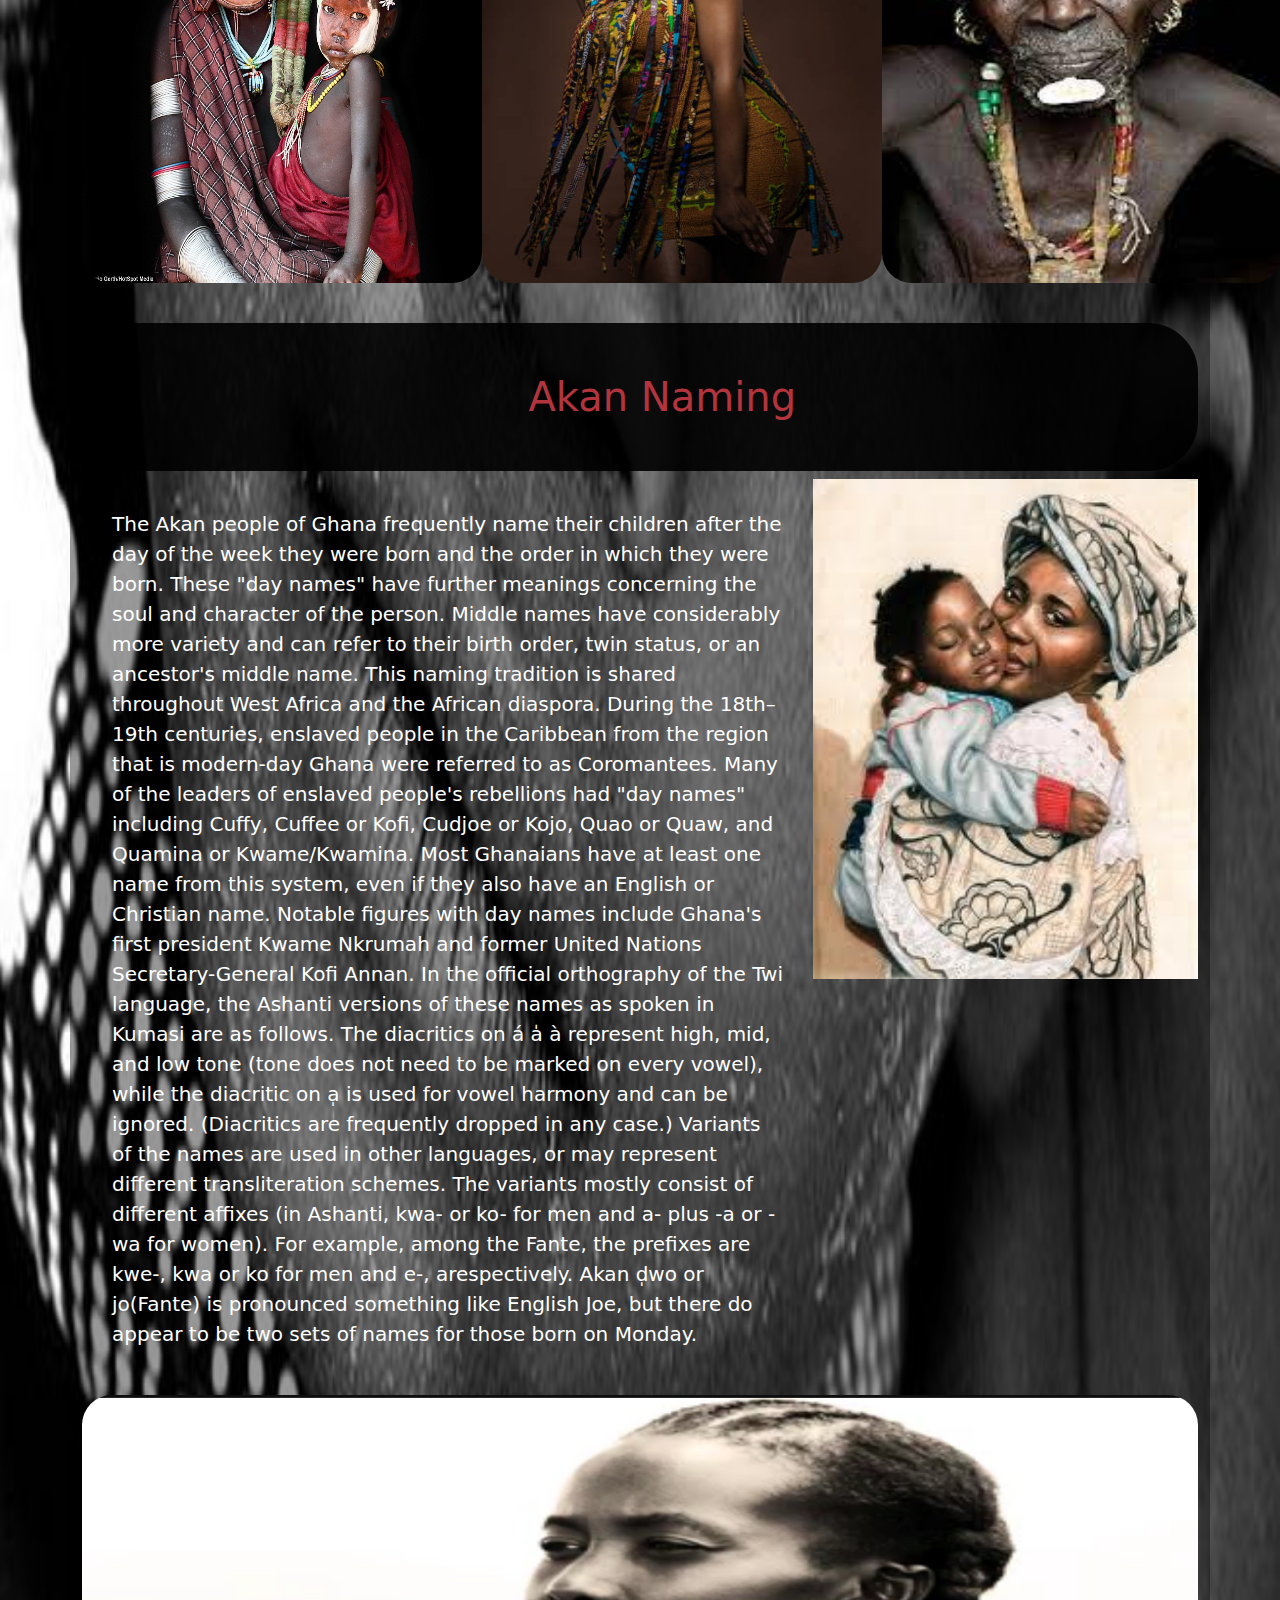
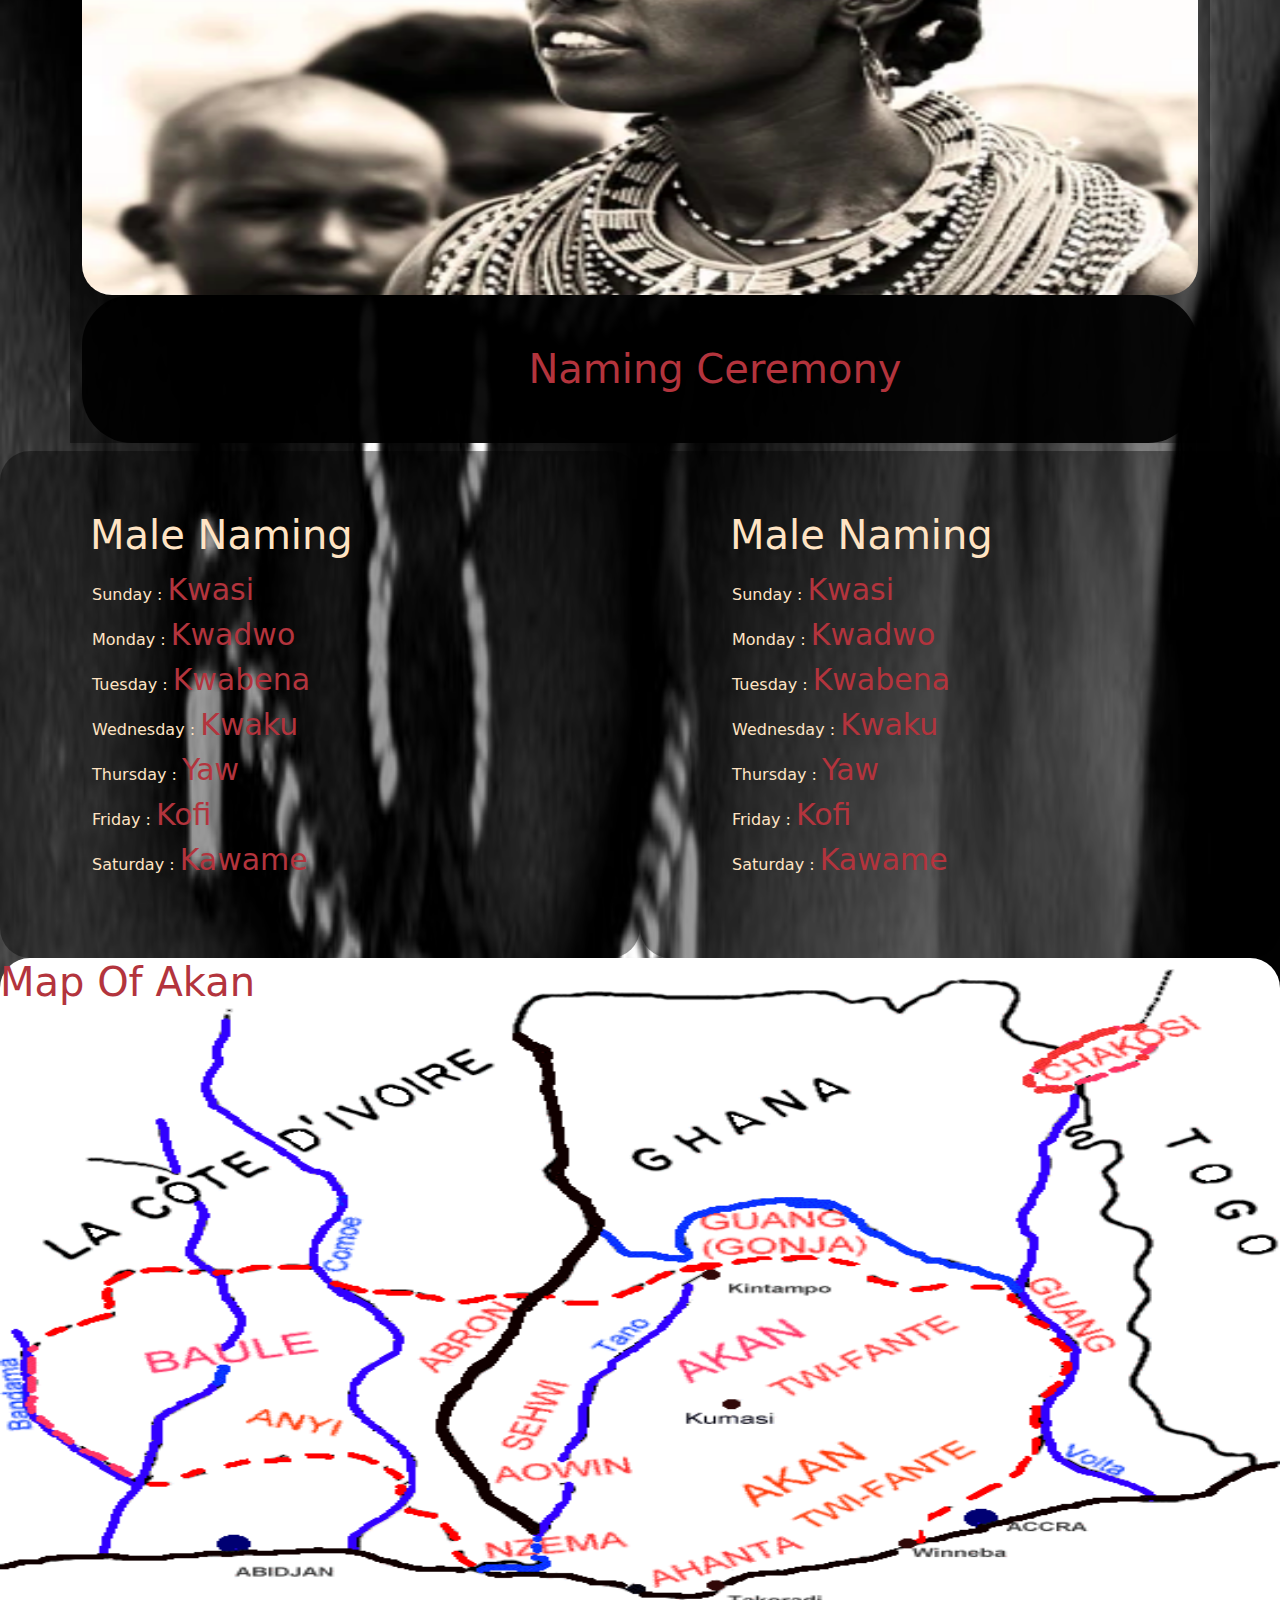
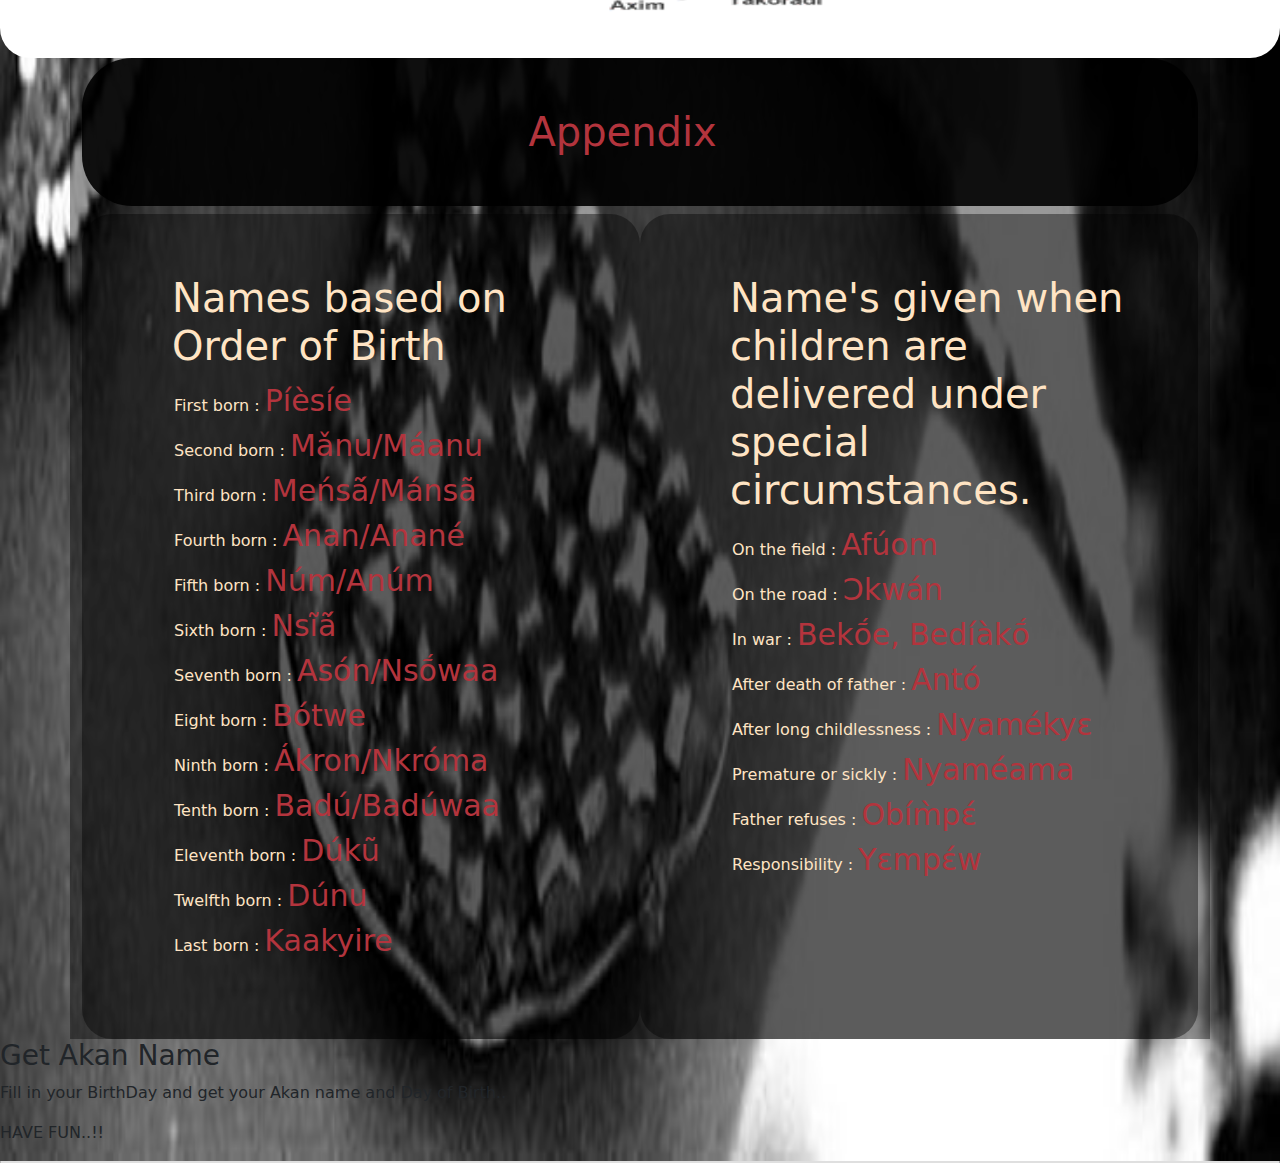
==== commit 81d866ae: "added a new section for akan name form" ====
--- a/akan.html
+++ b/akan.html
@@ -44,7 +44,7 @@
                             </div>
 
                             <div class="col-md-4">
-                                <li><a href="">Sites</a></li>
+                                <li><a href="#ceremonyx">Sites</a></li>
 
                             </div>
                         </div>
@@ -287,7 +287,7 @@
             </div>
         </div>
 
-        <div class="ceremonyx">
+        <div id="ceremonyx">
                 
 
             <h1>Map Of Akan</h1>
@@ -426,6 +426,23 @@
 
     </div>
 </div>
+<div class="get">
+    <h3>Get Akan Name</h3>
+    <div id="get">
+        <p>Fill in your BirthDay and get your Akan name and Day of Birth..</p>
+        <p>HAVE FUN..!!</p>
+
+    </div>
+    <div class="card">
+        <form name="" action="" class="">
+
+
+
+
+        </form>
+
+    </div>
+</div>
 
     <script src="js/script.js"></script>
 </body>
--- a/akan.css
+++ b/akan.css
@@ -4,6 +4,9 @@
 }
 html{
     scroll-behavior: smooth;
+}
+#navigation{
+    position: relative;
 }
 h1{
     color: rgb(179,52,61);
@@ -21,7 +24,7 @@
     padding: 20px;
     border-radius: 20px;
 }
-.ceremonyx{
+#ceremonyx{
     background: url("img/map.gif.crdownload");
     height: 700px;
     width: 100%;
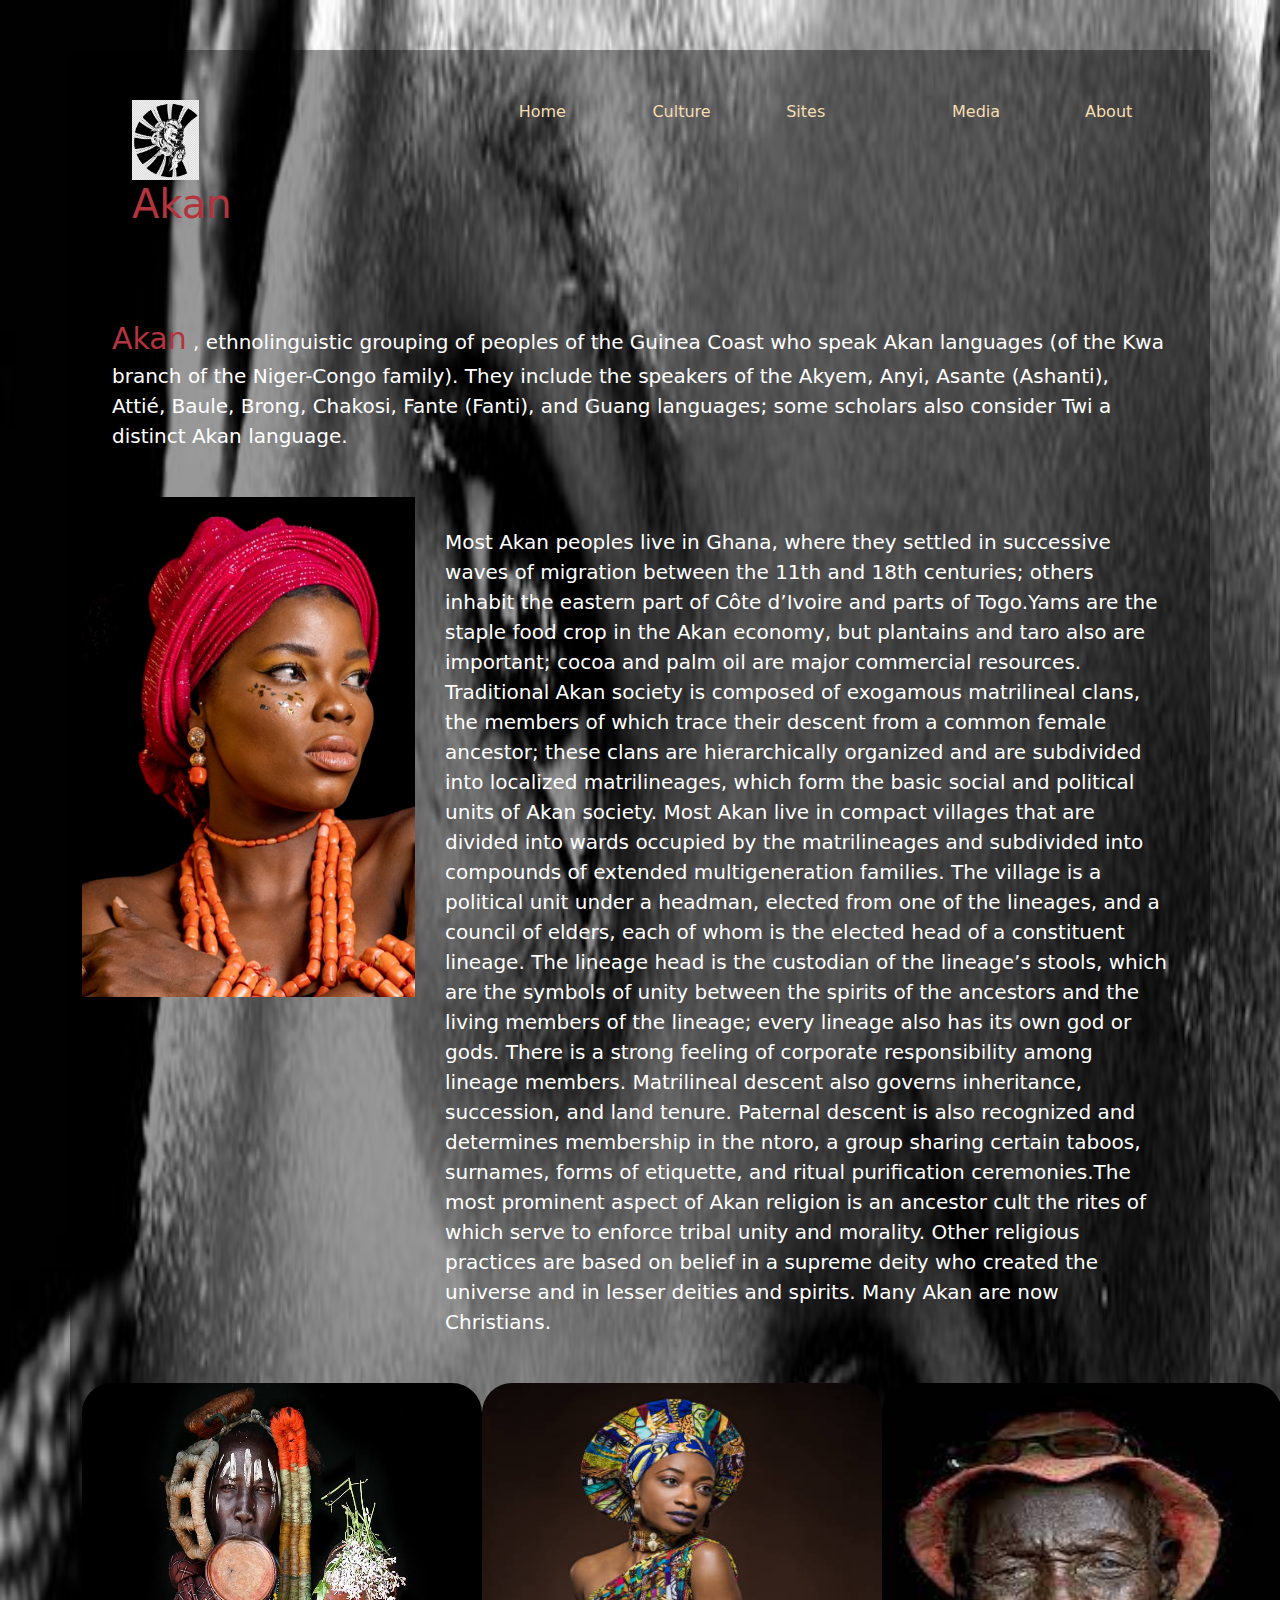
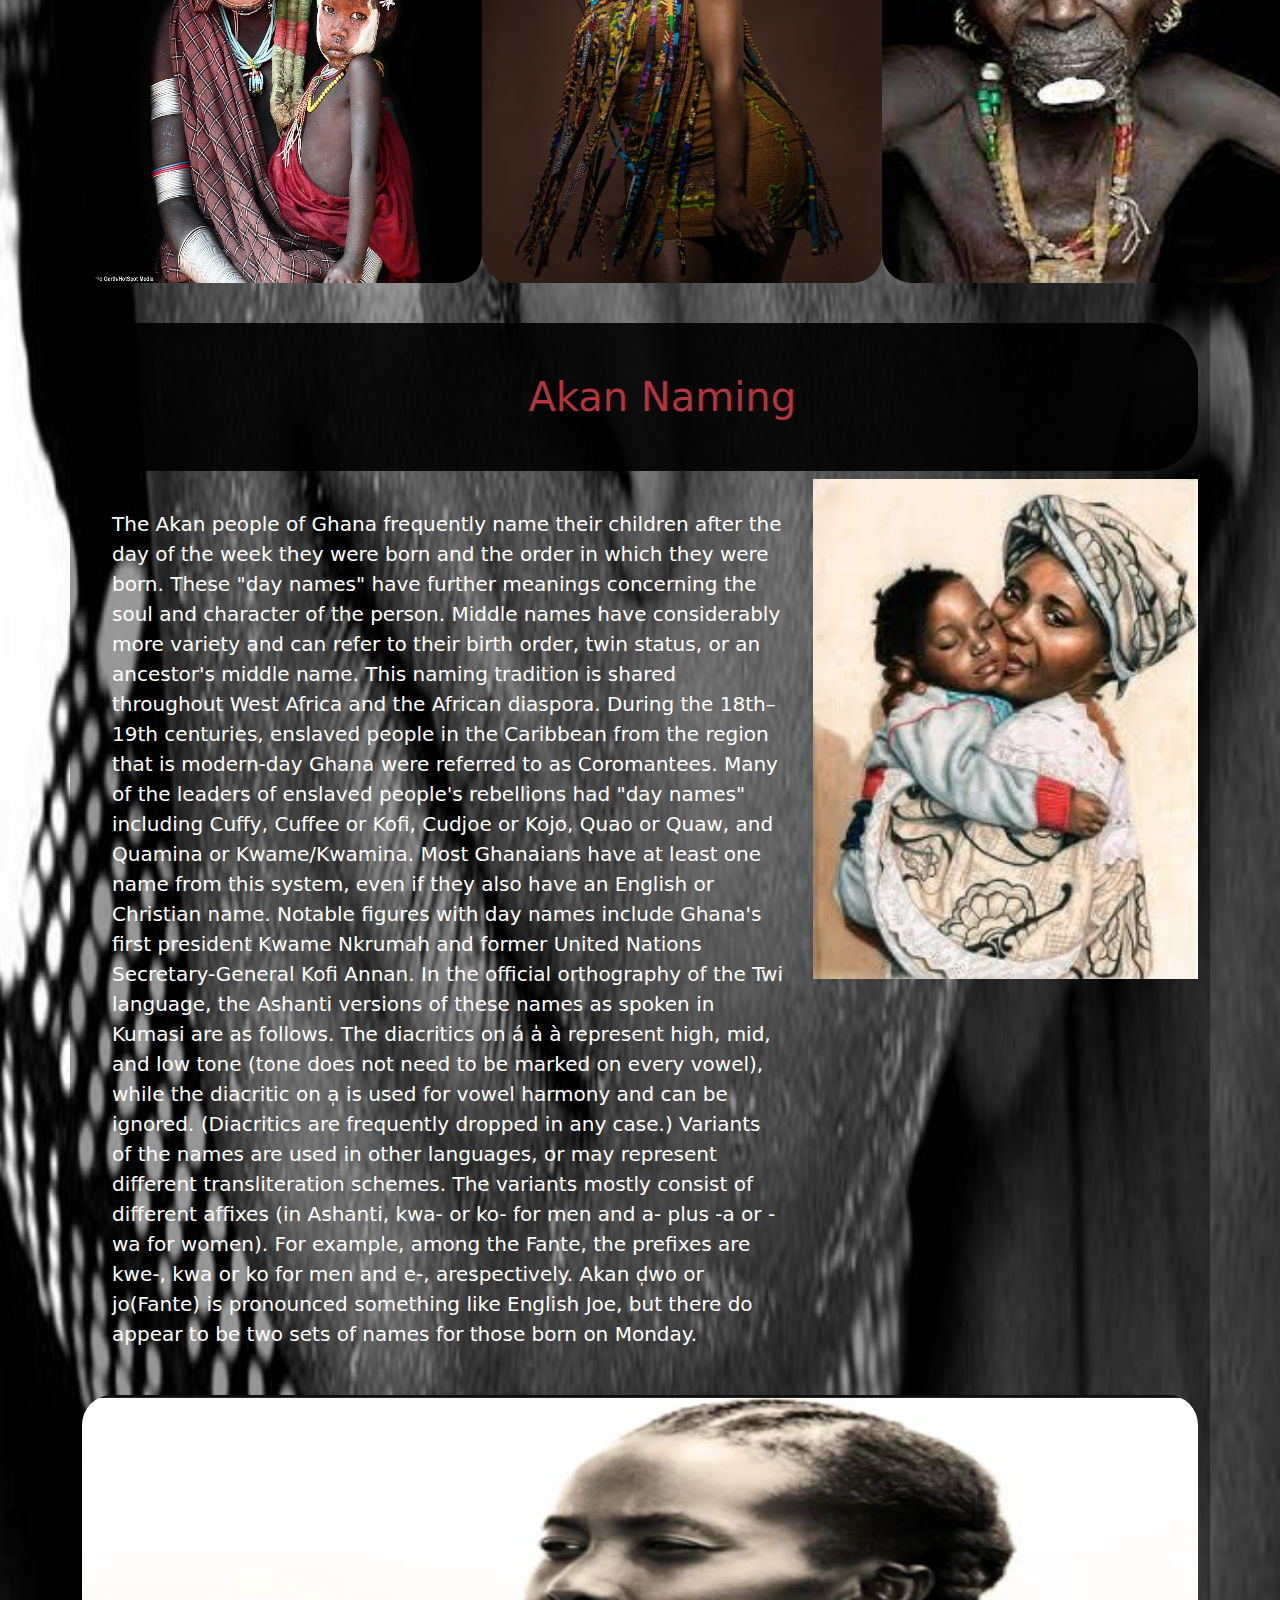
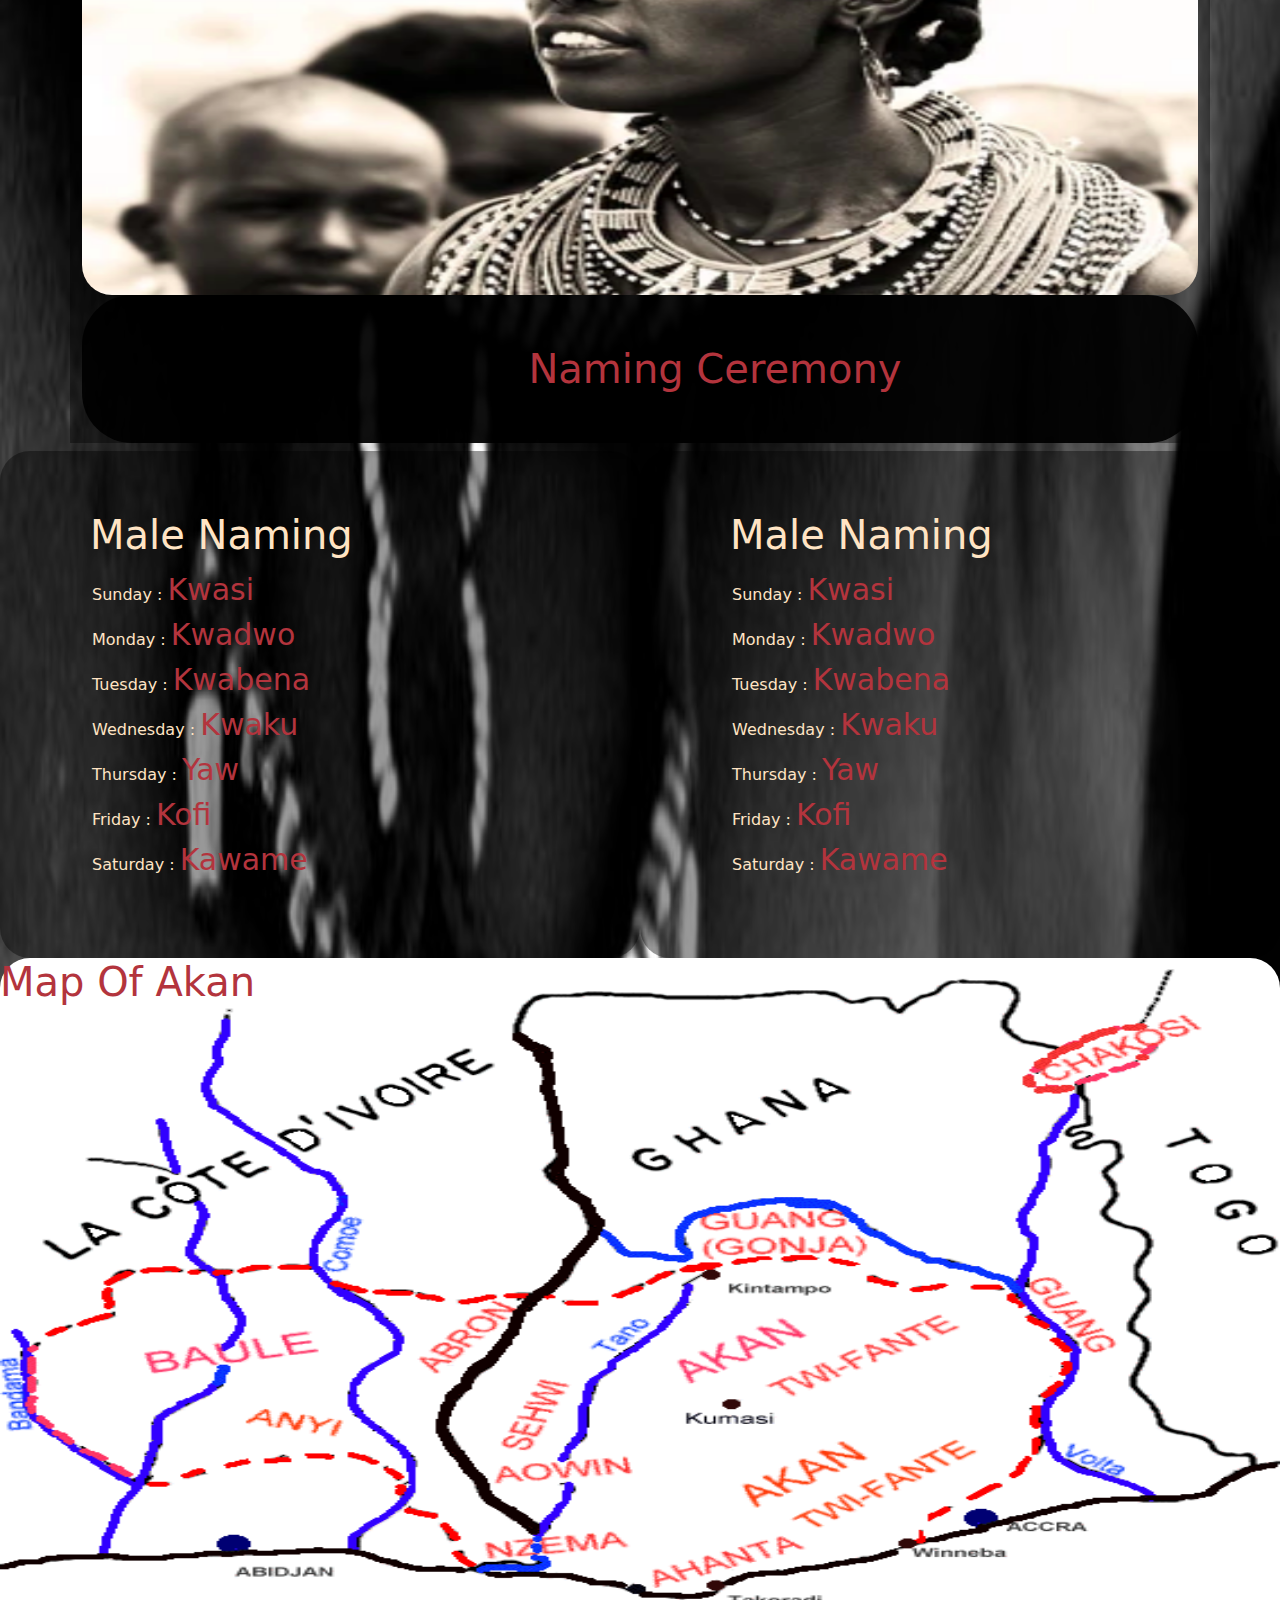
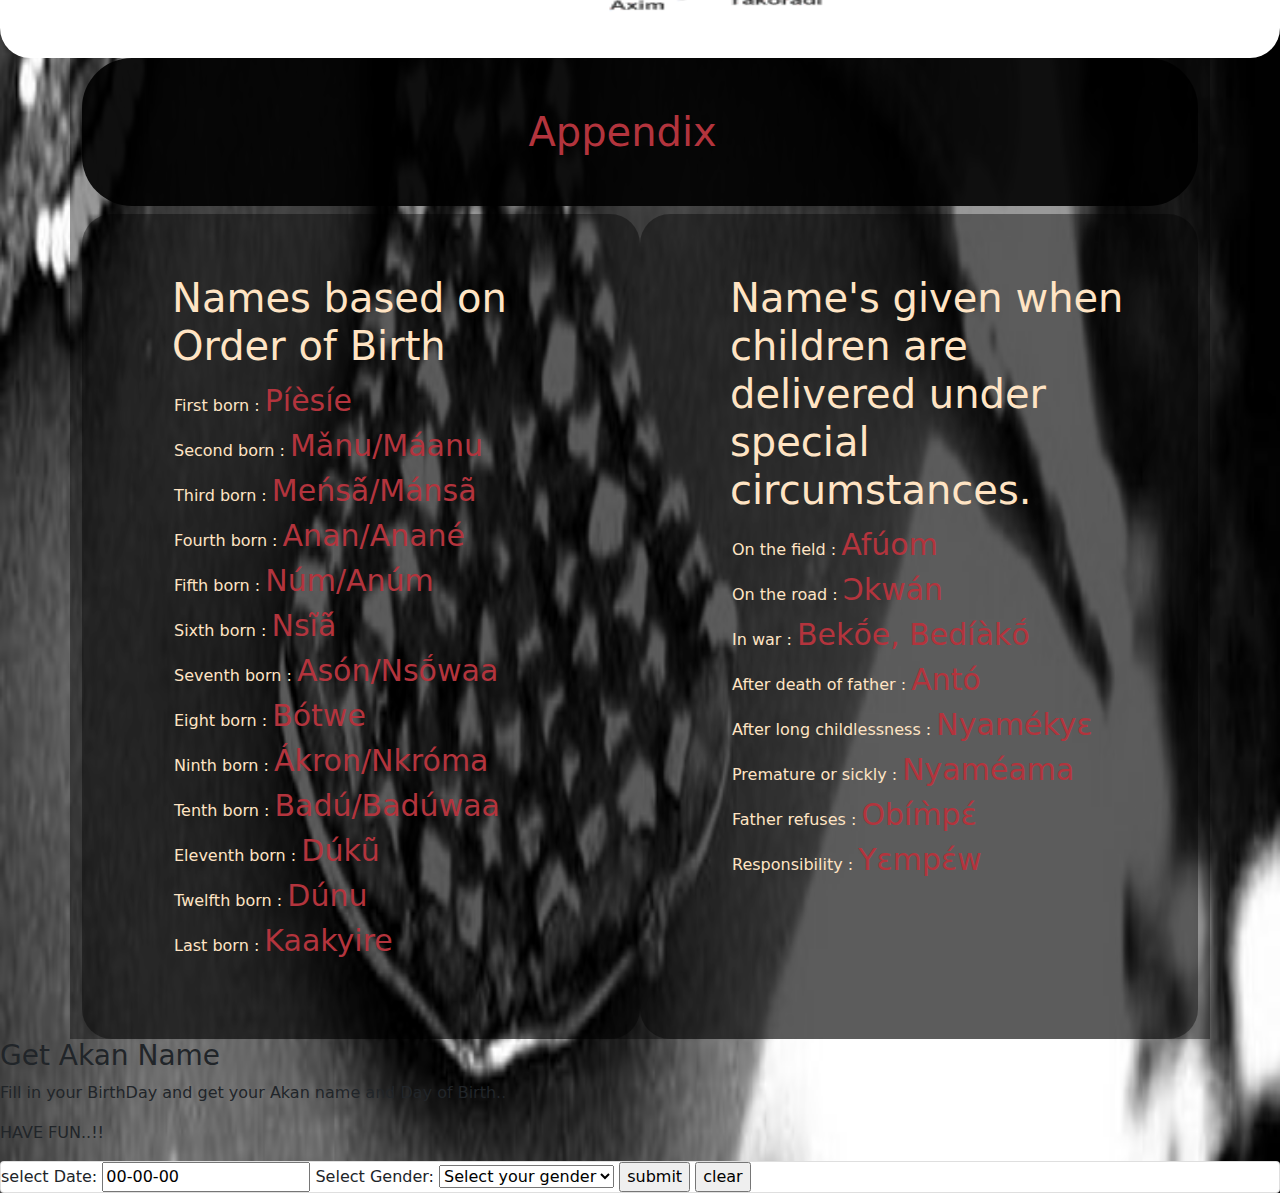
==== commit aea83605: "updated the get akan name section added buttons and inputs" ====
--- a/akan.html
+++ b/akan.html
@@ -432,16 +432,30 @@
         <p>Fill in your BirthDay and get your Akan name and Day of Birth..</p>
         <p>HAVE FUN..!!</p>
 
+        <div class="card">
+            <form name="" action="" class="">
+                <label class="" for="">select Date:</label>
+                <input class="" type="text" id=""value="00-00-00">
+                <label class="" for="gender">Select Gender:</label>
+                <select class="" name="" id="gender">
+                    <option value="" selected>Select your gender</option>
+                    <option value="Male">Male</option>
+                    <option value="Female">Female</option>
+    
+                </select>
+    
+                <input type="button" onClick="callingFunction()"value="submit">
+                <input type="button" onClick="clearMessage()" value="clear"> 
+    
+    
+    
+    
+            </form>
+    
+        </div>
+
     </div>
-    <div class="card">
-        <form name="" action="" class="">
-
-
-
-
-        </form>
-
-    </div>
+
 </div>
 
     <script src="js/script.js"></script>
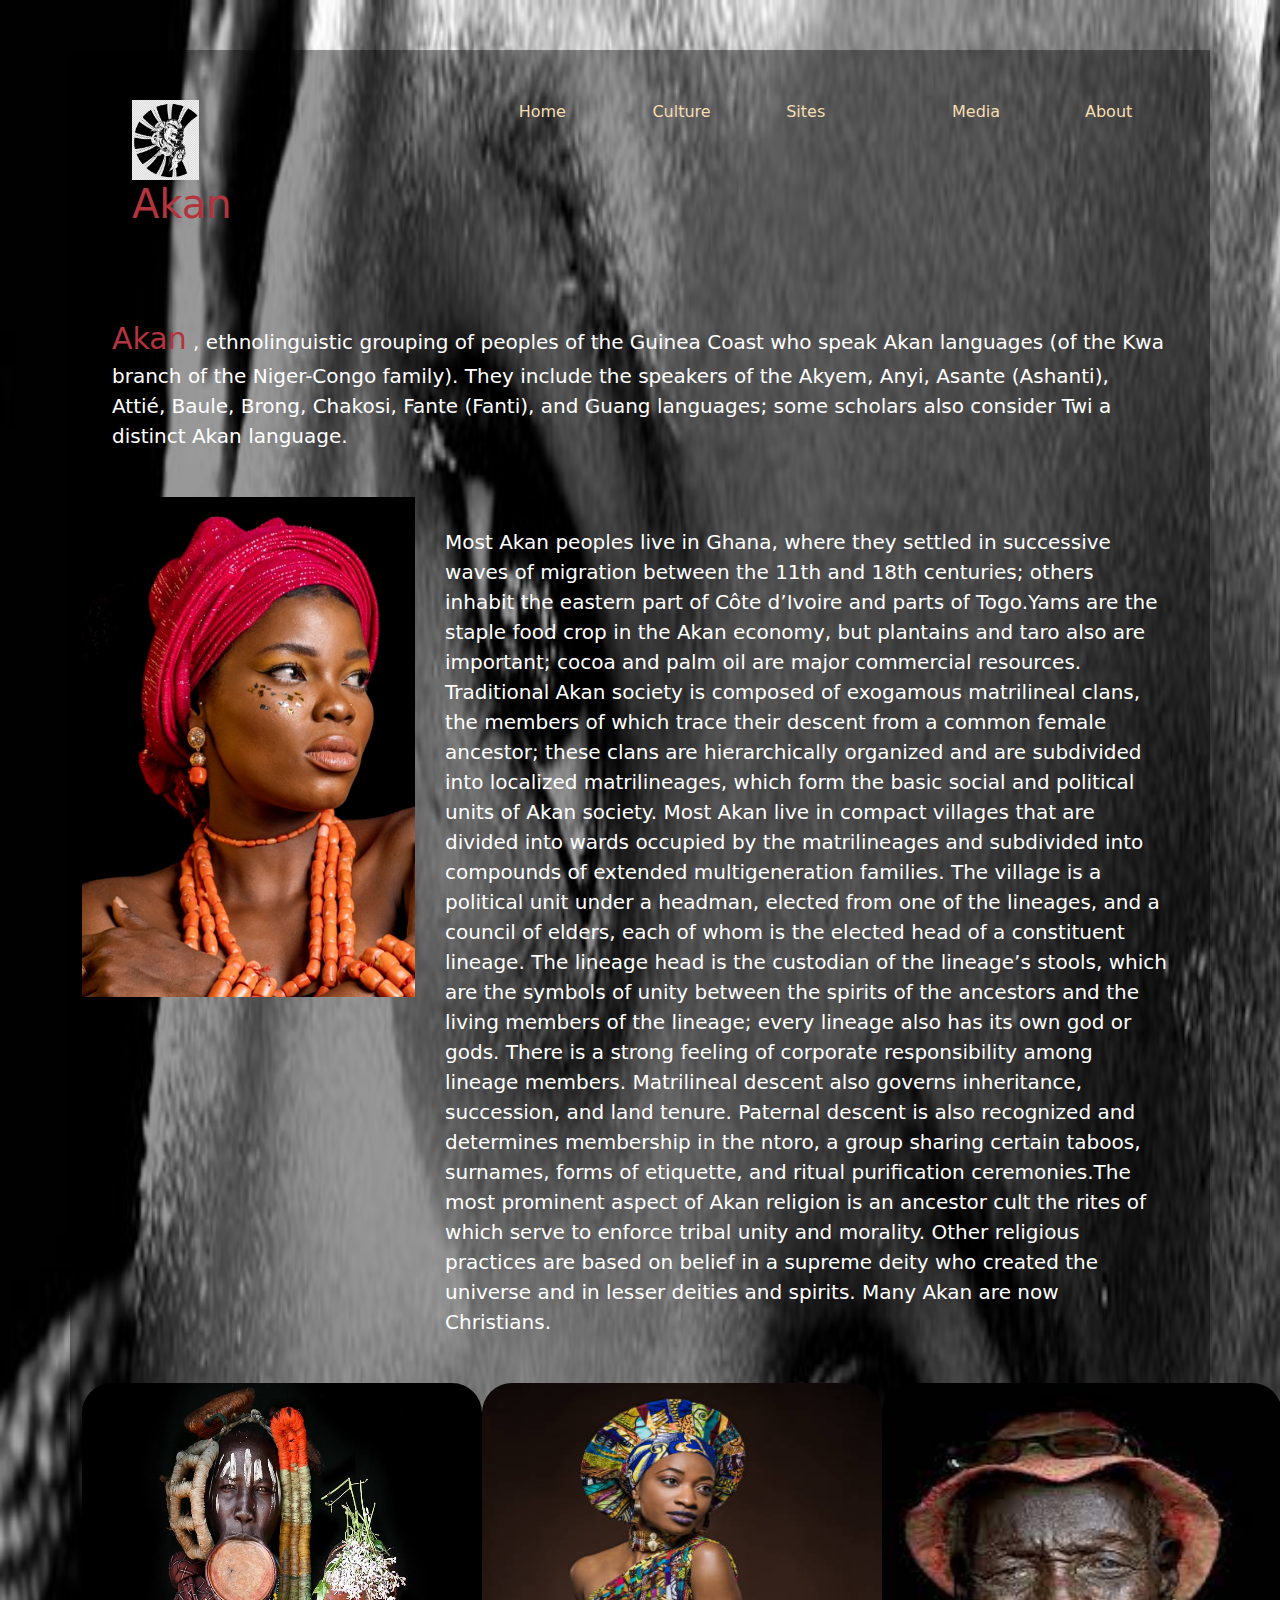
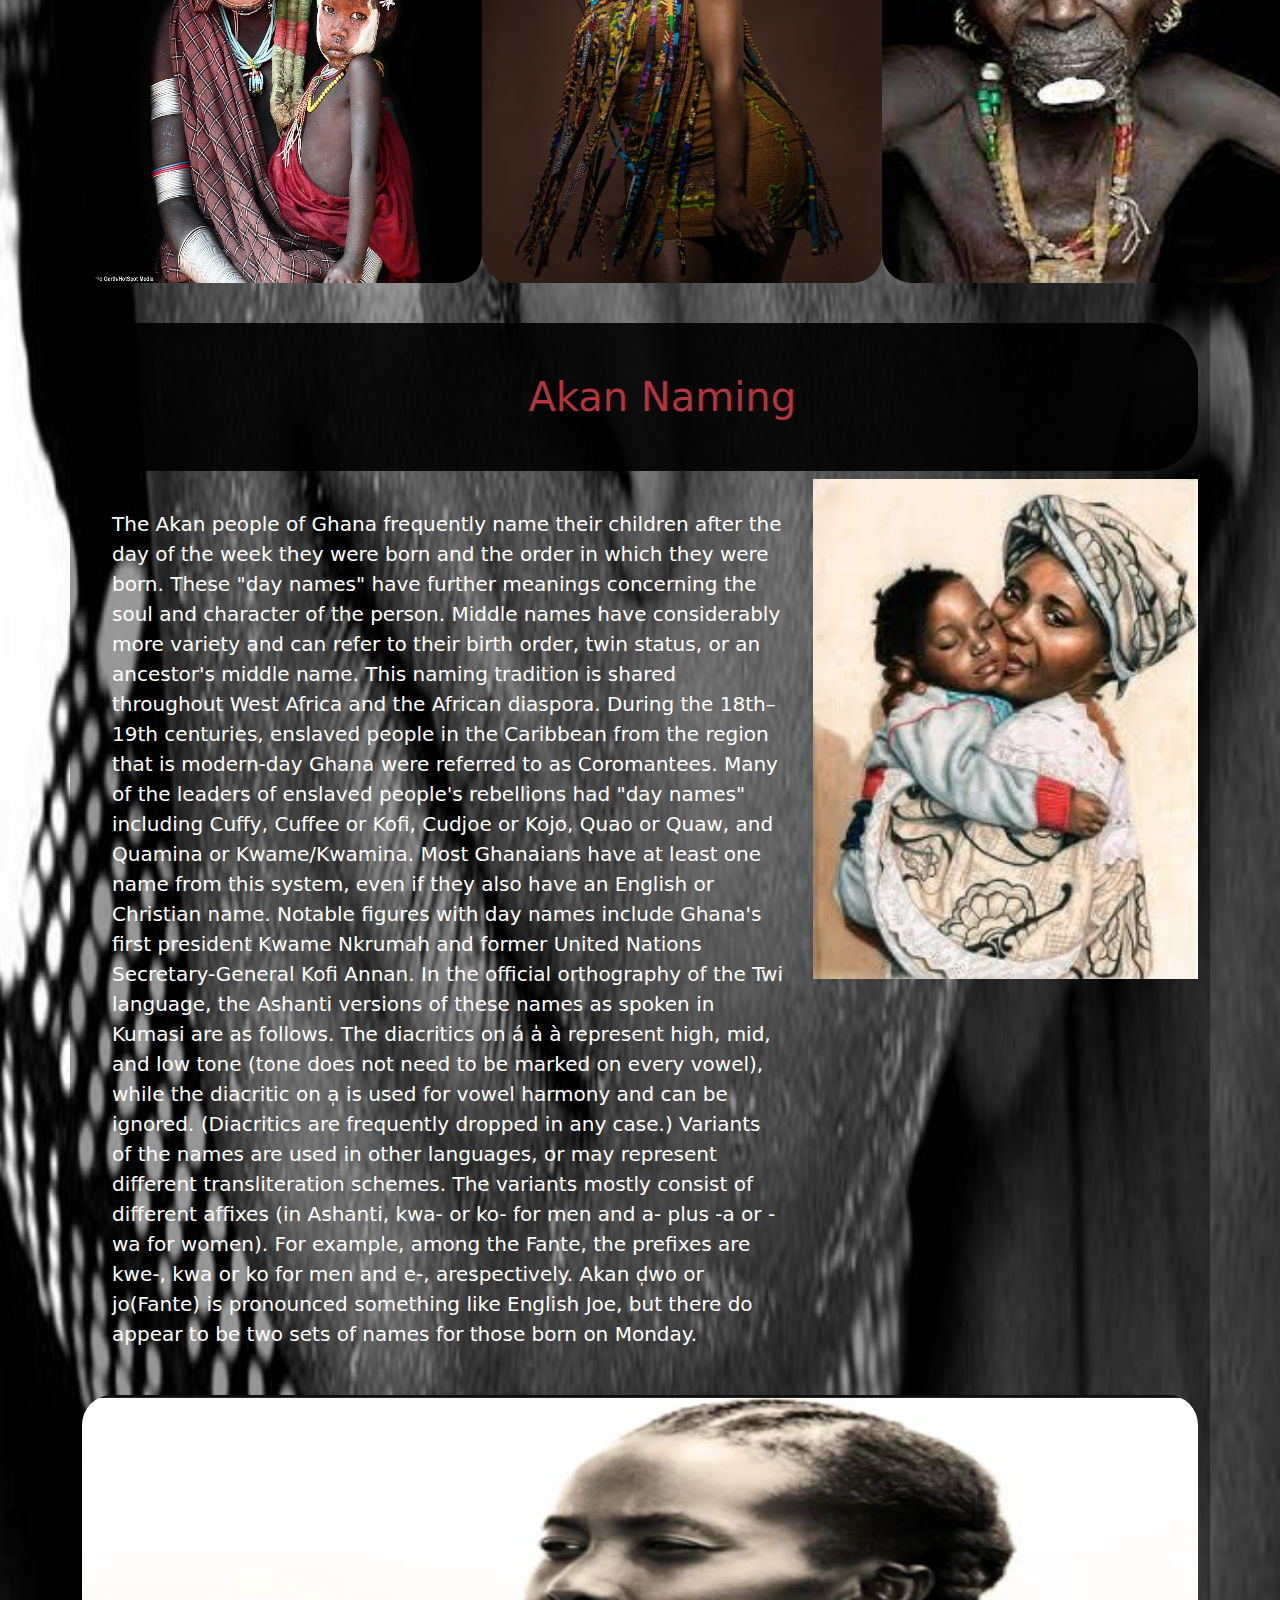
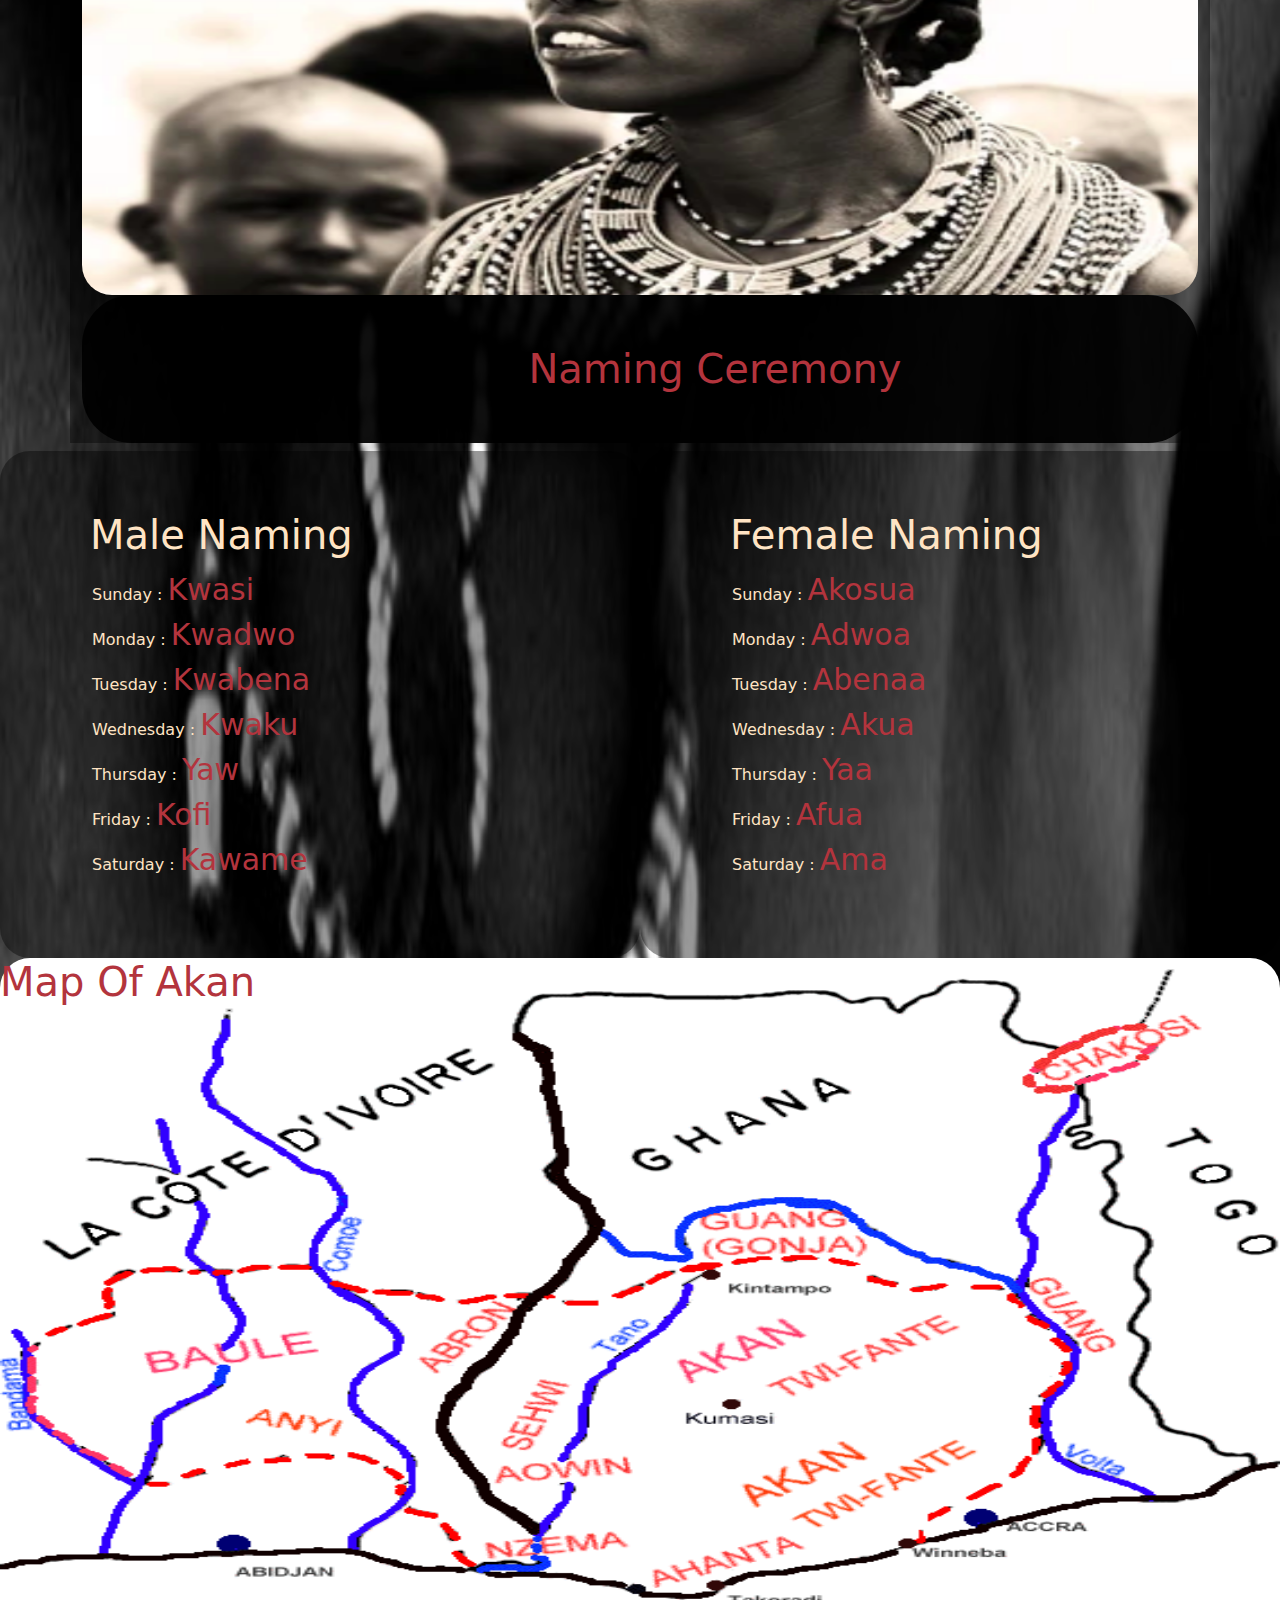
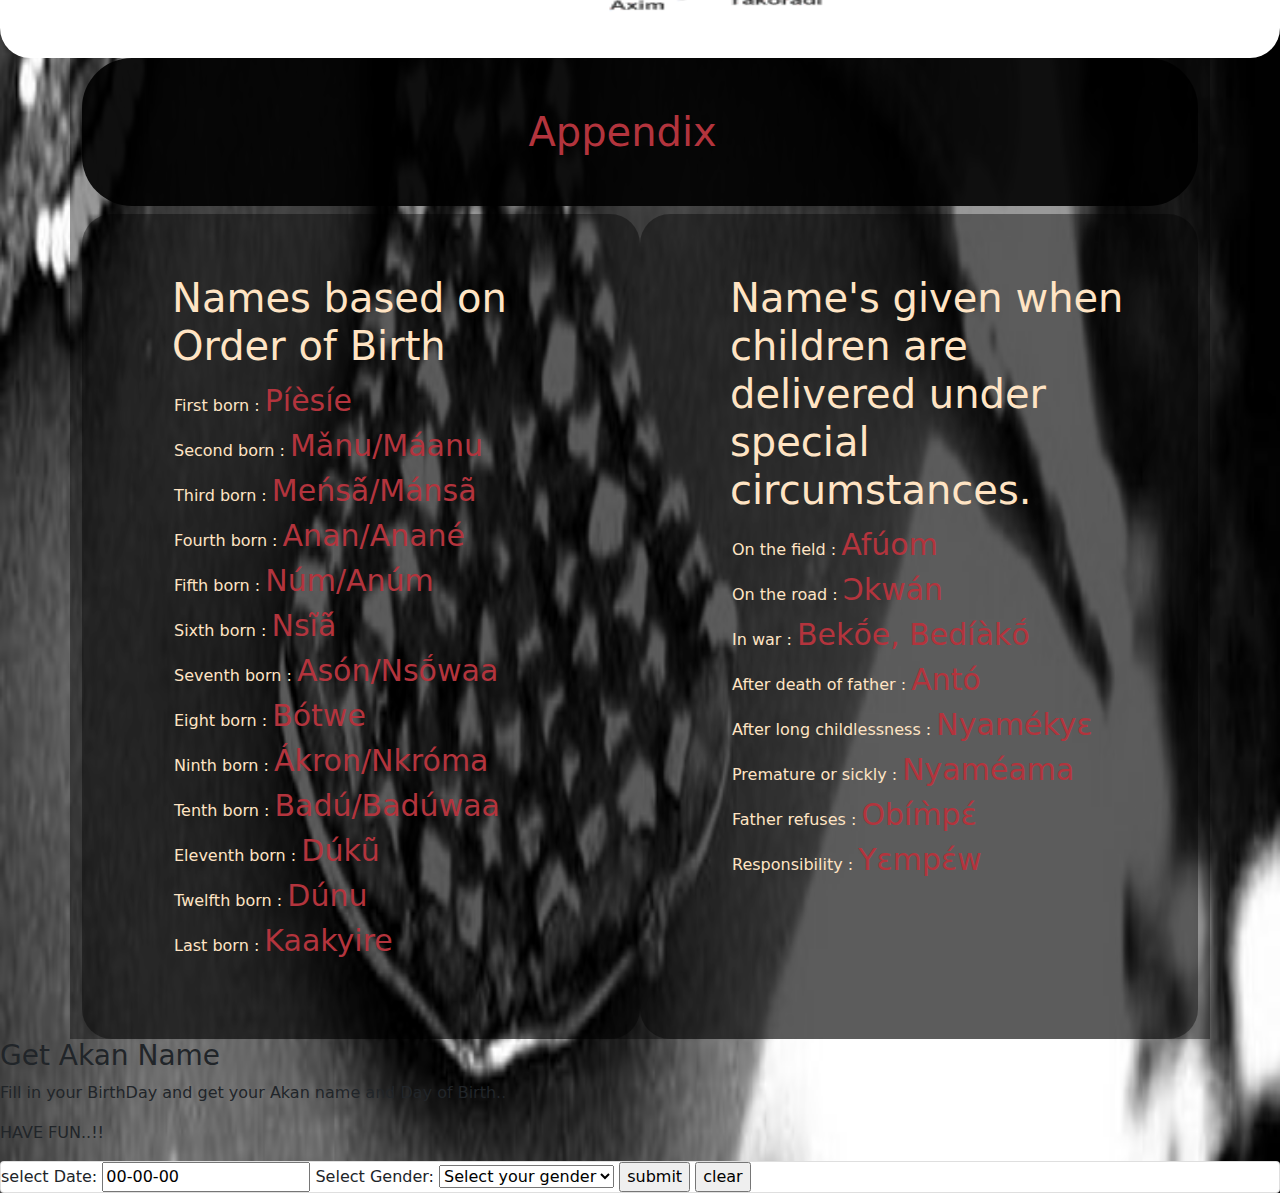
==== commit 3718005c: "updated all files and links" ====
--- a/akan.html
+++ b/akan.html
@@ -243,40 +243,41 @@
                 </div>
 
                 <div id="fl">
-                    <h3>Male Naming</h3>
+                    <h3>Female Naming</h3>
                     <ol>
-                        <li>
-                            Sunday : <span id="kawasi">Kwasi</span>
- 
-                        </li>
-
-                        <li>
-                            Monday : <span id="kawasi">Kwadwo</span>
- 
-                        </li>
-
-                        <li>
-                            Tuesday : <span id="kawasi">Kwabena</span>
- 
-                        </li>
-
-                        <li>
-                            Wednesday : <span id="kawasi">Kwaku</span>
- 
-                        </li>
-
-                        <li>
-                            Thursday : <span id="kawasi">Yaw</span>
- 
-                        </li>
-
-                        <li>
-                            Friday : <span id="kawasi">Kofi</span>
- 
-                        </li>
-
-                        <li>
-                            Saturday : <span id="kawasi">Kawame</span>
+                        
+                        <li>
+                            Sunday : <span id="kawasi">Akosua</span>
+ 
+                        </li>
+
+                        <li>
+                            Monday : <span id="kawasi">Adwoa</span>
+ 
+                        </li>
+
+                        <li>
+                            Tuesday : <span id="kawasi">Abenaa</span>
+ 
+                        </li>
+
+                        <li>
+                            Wednesday : <span id="kawasi">Akua</span>
+ 
+                        </li>
+
+                        <li>
+                            Thursday : <span id="kawasi">Yaa</span>
+ 
+                        </li>
+
+                        <li>
+                            Friday : <span id="kawasi">Afua</span>
+ 
+                        </li>
+
+                        <li>
+                            Saturday : <span id="kawasi">Ama</span>
  
                         </li>
                   
--- a/akan.css
+++ b/akan.css
@@ -70,7 +70,7 @@
 }
 #paragraph:hover{
     color:wheat;
-    font-size: 30px;
+    font-size: 20px;
     background-color: rgba(0, 0, 0, 0.9);
     /* background-image: url("img/kid.jpg"); */
     background-size: 100% 100%;
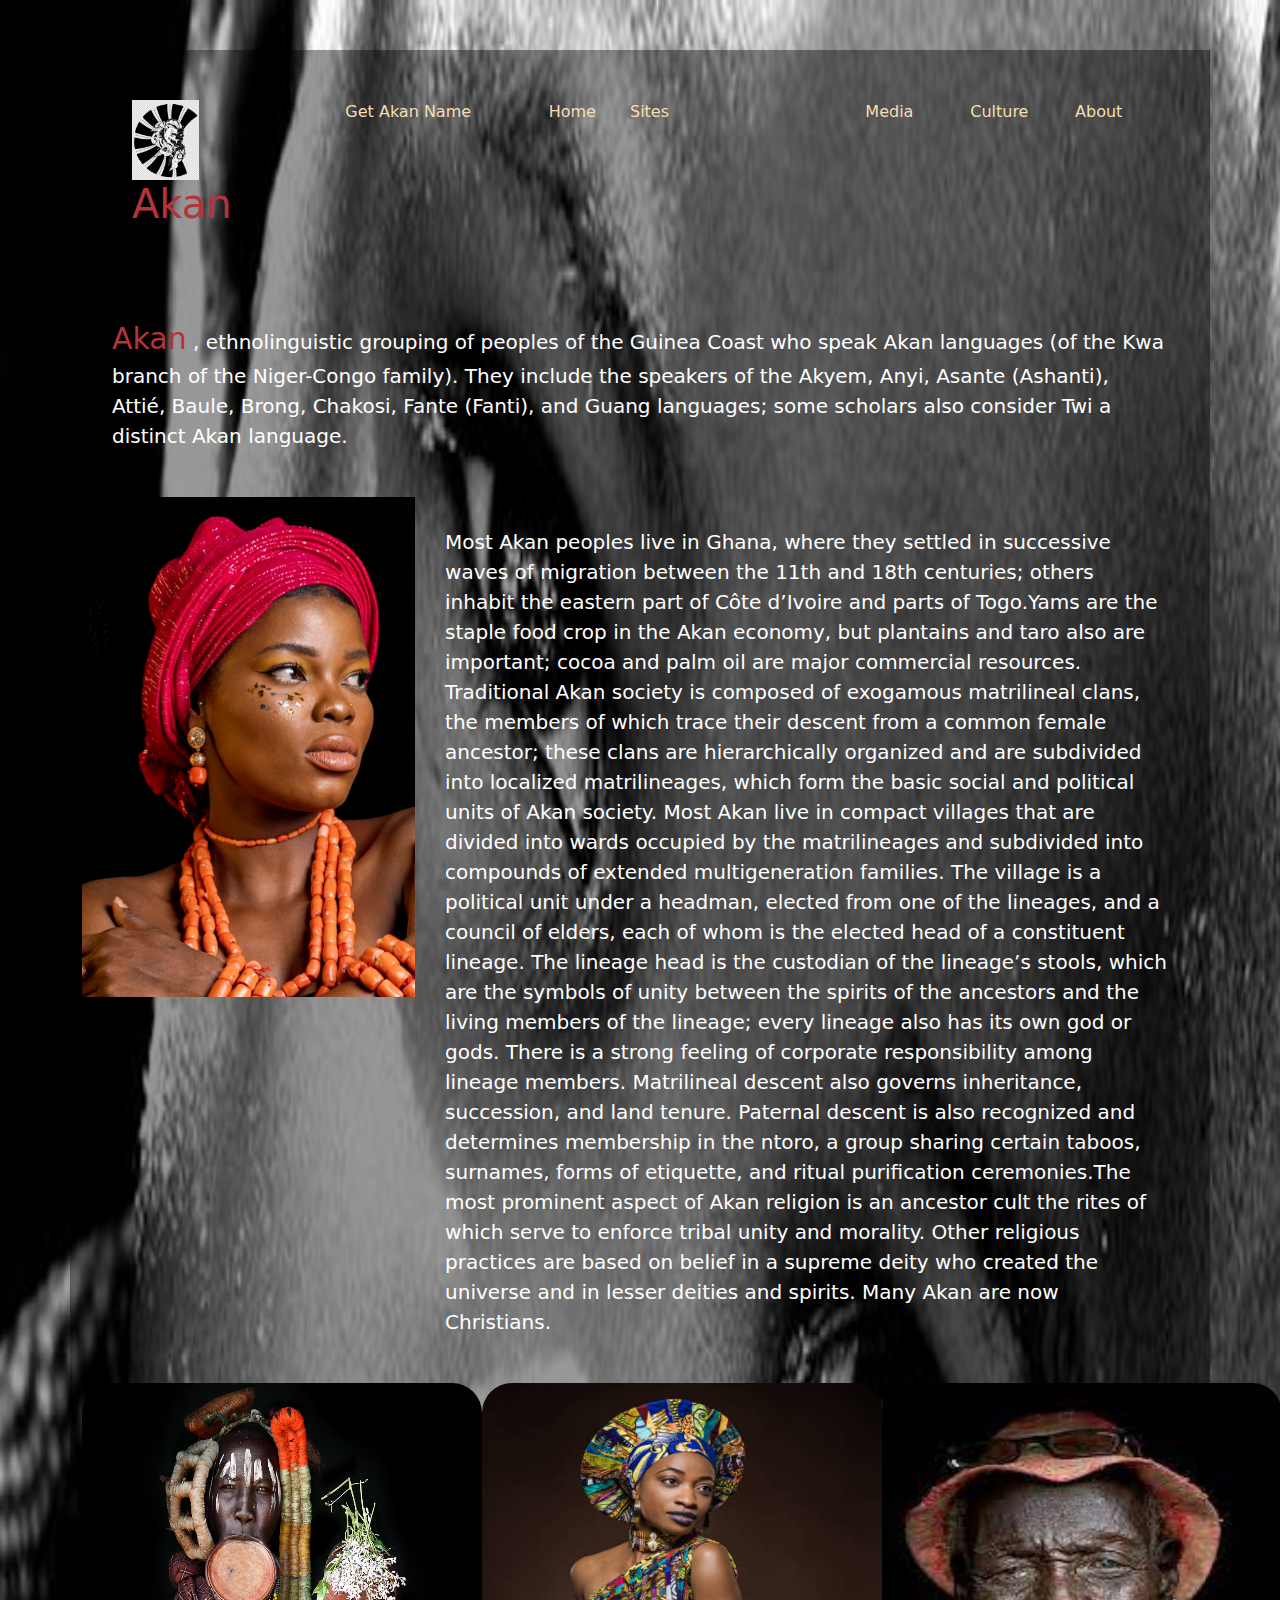
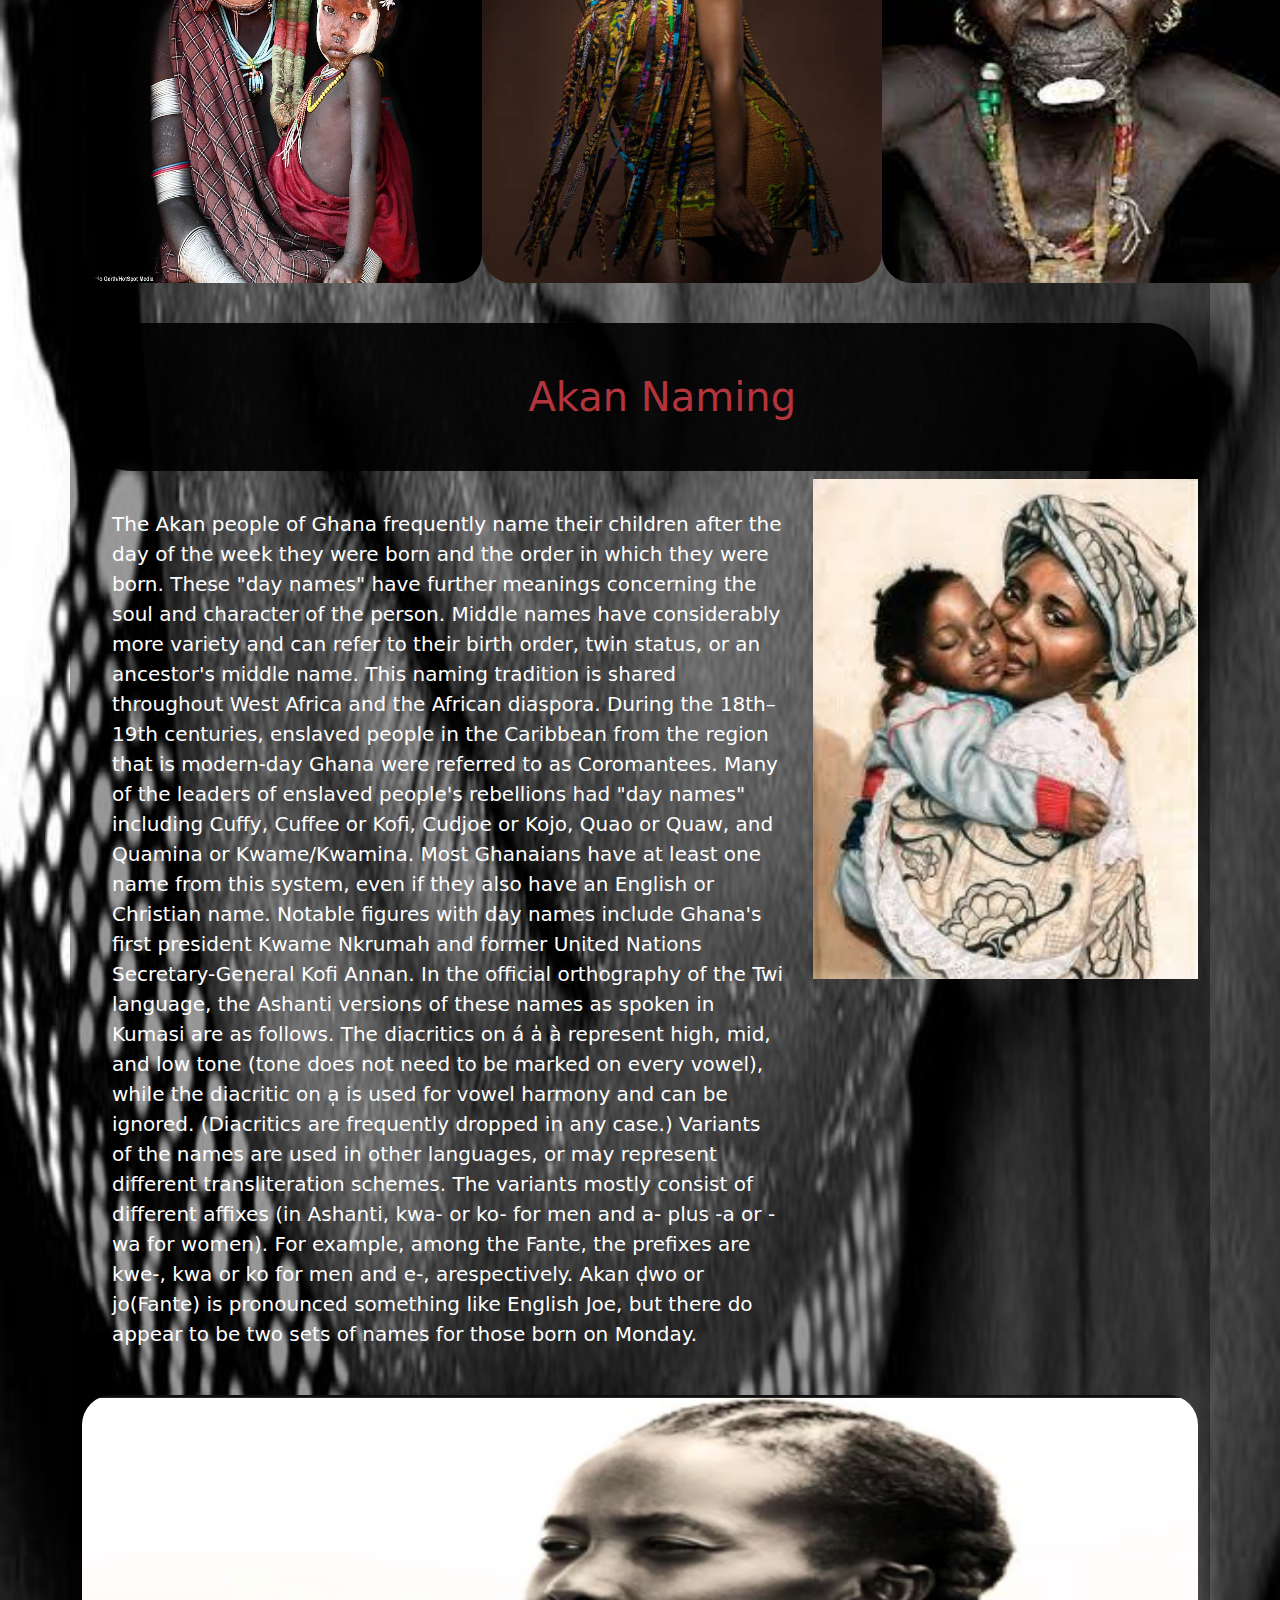
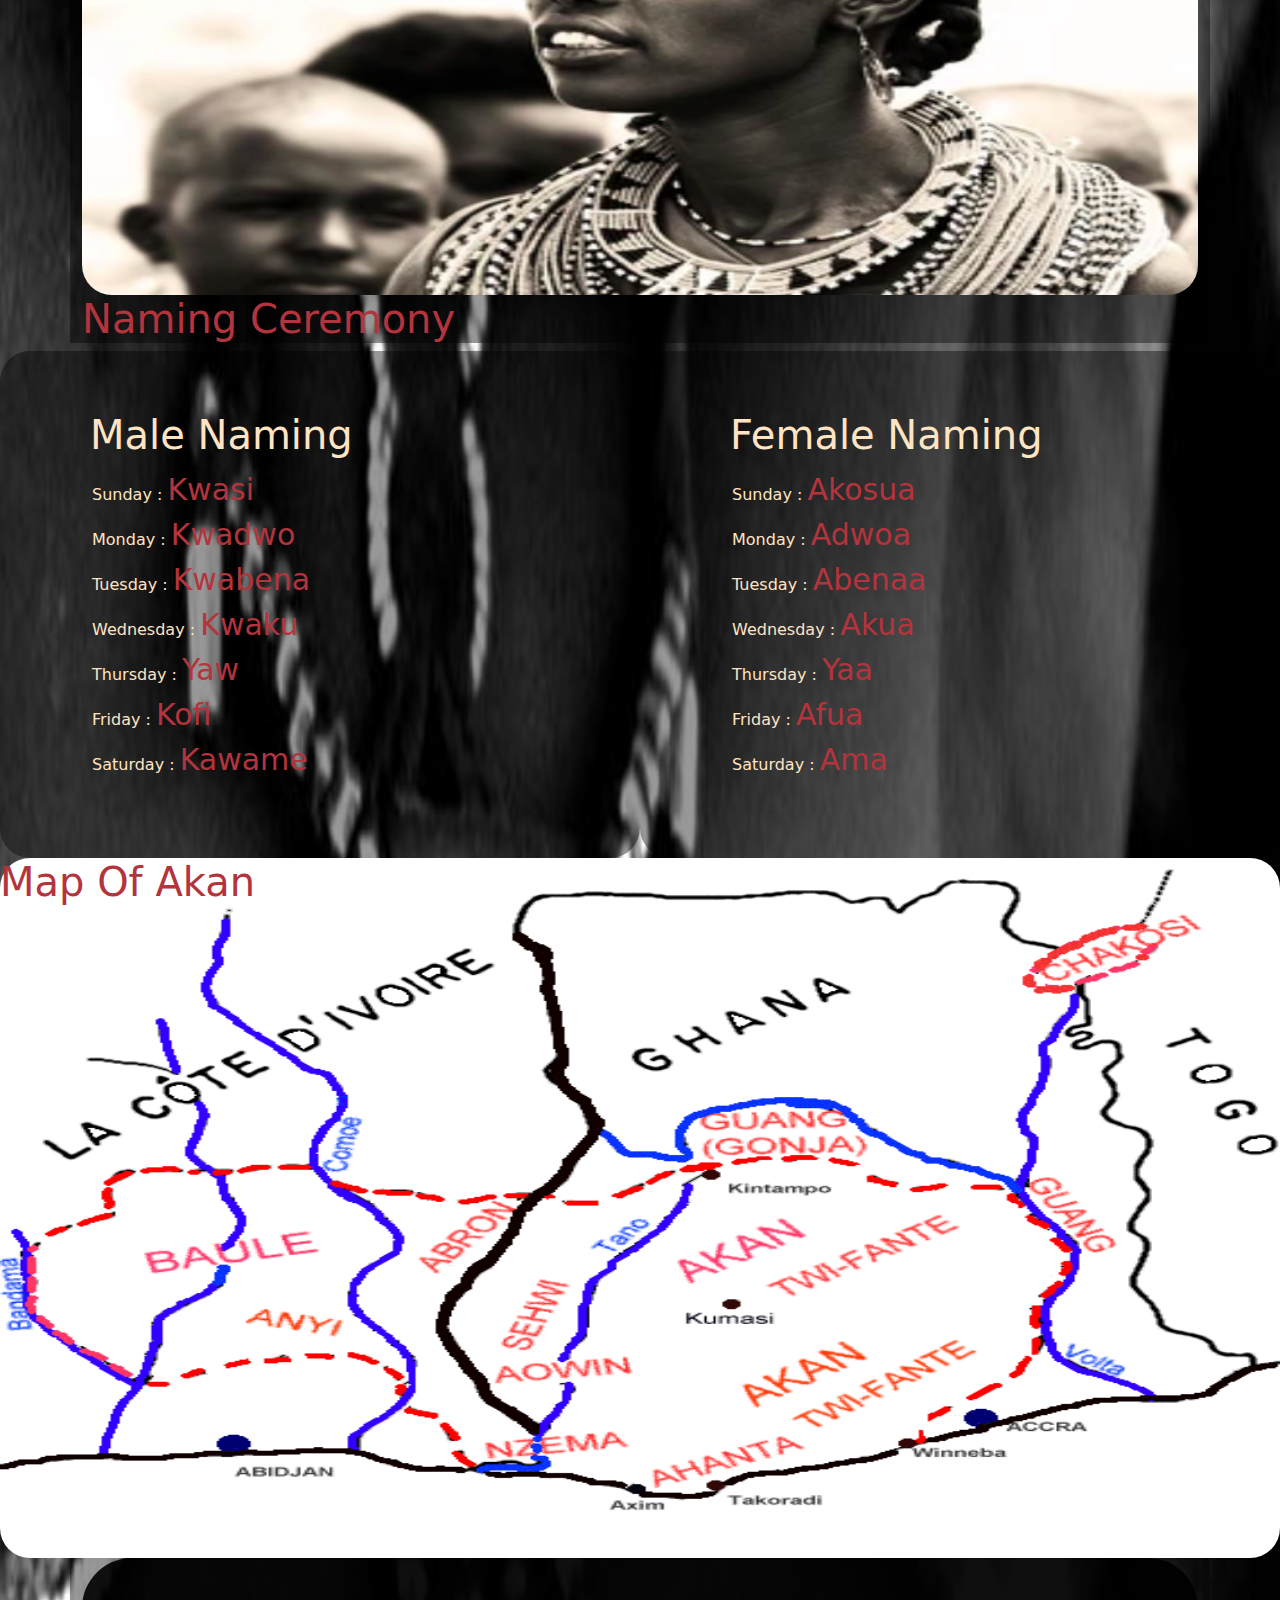
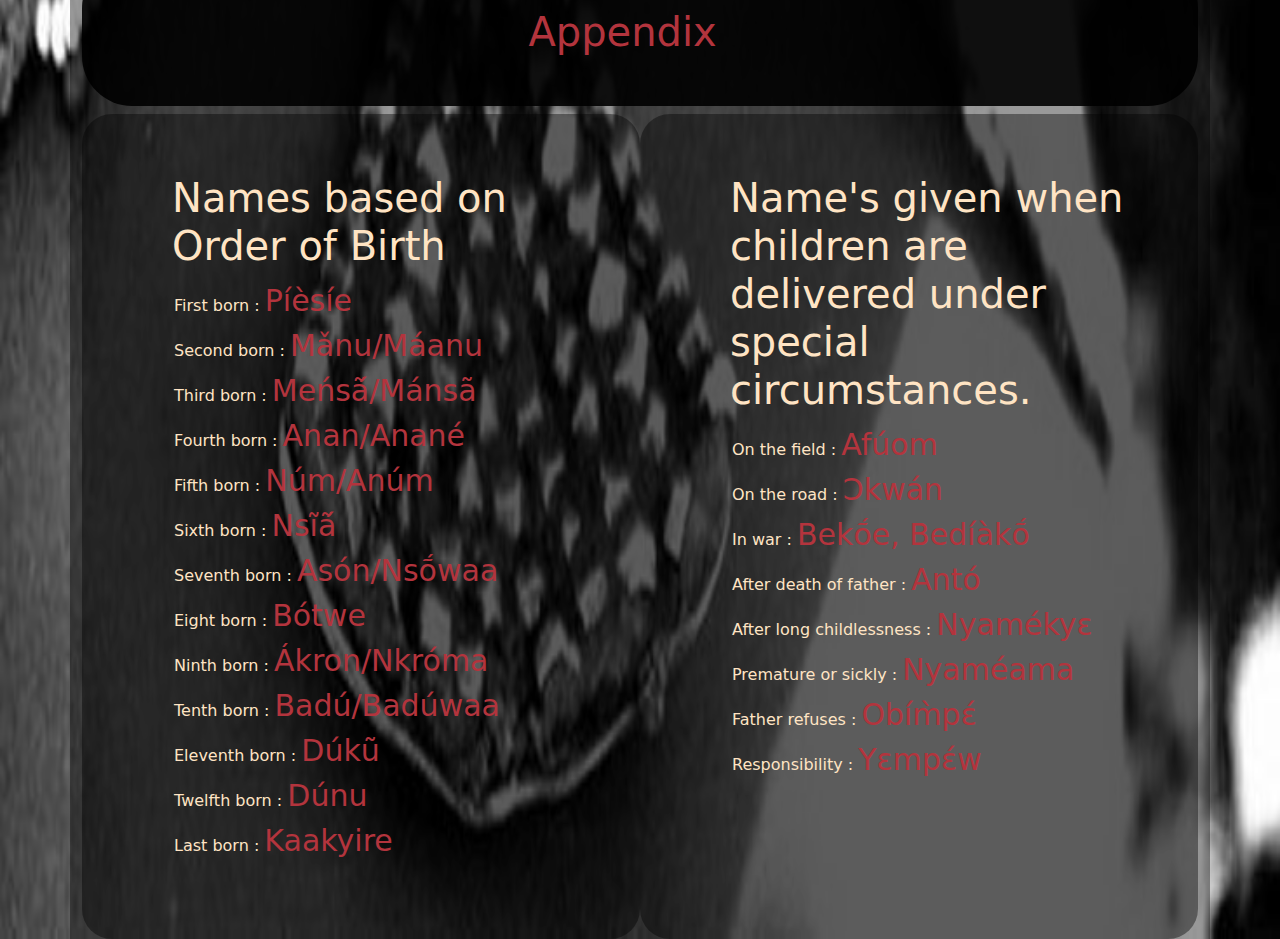
==== commit 1a46b118: "updated all files and links" ====
--- a/akan.html
+++ b/akan.html
@@ -17,10 +17,11 @@
 <body>
 
     <!-- Start of navigation -->
+
     <div class="container">
         <div class="head">
             <div class="row">
-                <div class="col-md-4">
+                <div class="col-md-2">
                     <div class="col-md-7">
                         <div id="image">
                             <img src="img/akan.png" alt="image" height="80px">
@@ -30,21 +31,21 @@
 
 
                 </div>
-                <div class="col-md-5" id="navigation">
+                <div class="col-md-6" id="navigation">
                     <ul>
                         <div class="row">
-                            <div class="col-md-4">
+                            <div class="col-md-5">
+                                <li><a href="name.html">Get Akan Name</a></li>
+
+                            </div>
+
+                            <div class="col-md-2">
                                 <li><a href="index.html">Home</a></li>
 
                             </div>
 
-                            <div class="col-md-4">
-                                <li><a href="">Culture</a></li>
-
-                            </div>
-
-                            <div class="col-md-4">
-                                <li><a href="#ceremonyx">Sites</a></li>
+                            <div class="col-md-2">
+                                <li><a href="akan#ceremonyx">Sites</a></li>
 
                             </div>
                         </div>
@@ -52,17 +53,22 @@
 
                 </div>
 
-                <div class="col-md-3" id="navigation">
+                <div class="col-md-4" id="navigation">
                     <ul>
                         <div class="row">
 
-                            <div class="col-md-7">
-                                <li><a href="">Media</a></li>
-
-                            </div>
-
-                            <div class="col-md-5">
-                                <li><a href="">About</a></li>
+                            <div class="col-md-4">
+                                <li><a href="#Start">Media</a></li>
+
+                            </div>
+
+                            <div class="col-md-4">
+                                <li><a href="#content1">Culture</a></li>
+
+                            </div>
+
+                            <div class="col-md-4">
+                                <li><a href="#more">About</a></li>
 
                             </div>
                         </div>
@@ -116,7 +122,7 @@
         <!-- Stop of more on Akan  -->
 
         <!-- Start of Display -->
-
+        <div id="Start">
         <div class="disp">
             <div id="disp">
                 <div class="flex0">
@@ -132,6 +138,7 @@
                 </div>
             </div>
         </div>
+    </div>
 
           <!-- End of Display -->
 
@@ -194,7 +201,7 @@
         <!-- Stop of content -->
 
         <div class="content">  
-            <div id="content">
+            <div id="content1">
                 <div class="container">
                     <h1>Naming Ceremony</h1>
                 </div>
@@ -287,6 +294,7 @@
 
             </div>
         </div>
+    </div>
 
         <div id="ceremonyx">
                 
@@ -427,37 +435,7 @@
 
     </div>
 </div>
-<div class="get">
-    <h3>Get Akan Name</h3>
-    <div id="get">
-        <p>Fill in your BirthDay and get your Akan name and Day of Birth..</p>
-        <p>HAVE FUN..!!</p>
-
-        <div class="card">
-            <form name="" action="" class="">
-                <label class="" for="">select Date:</label>
-                <input class="" type="text" id=""value="00-00-00">
-                <label class="" for="gender">Select Gender:</label>
-                <select class="" name="" id="gender">
-                    <option value="" selected>Select your gender</option>
-                    <option value="Male">Male</option>
-                    <option value="Female">Female</option>
-    
-                </select>
-    
-                <input type="button" onClick="callingFunction()"value="submit">
-                <input type="button" onClick="clearMessage()" value="clear"> 
-    
-    
-    
-    
-            </form>
-    
-        </div>
-
-    </div>
-
-</div>
+
 
     <script src="js/script.js"></script>
 </body>
